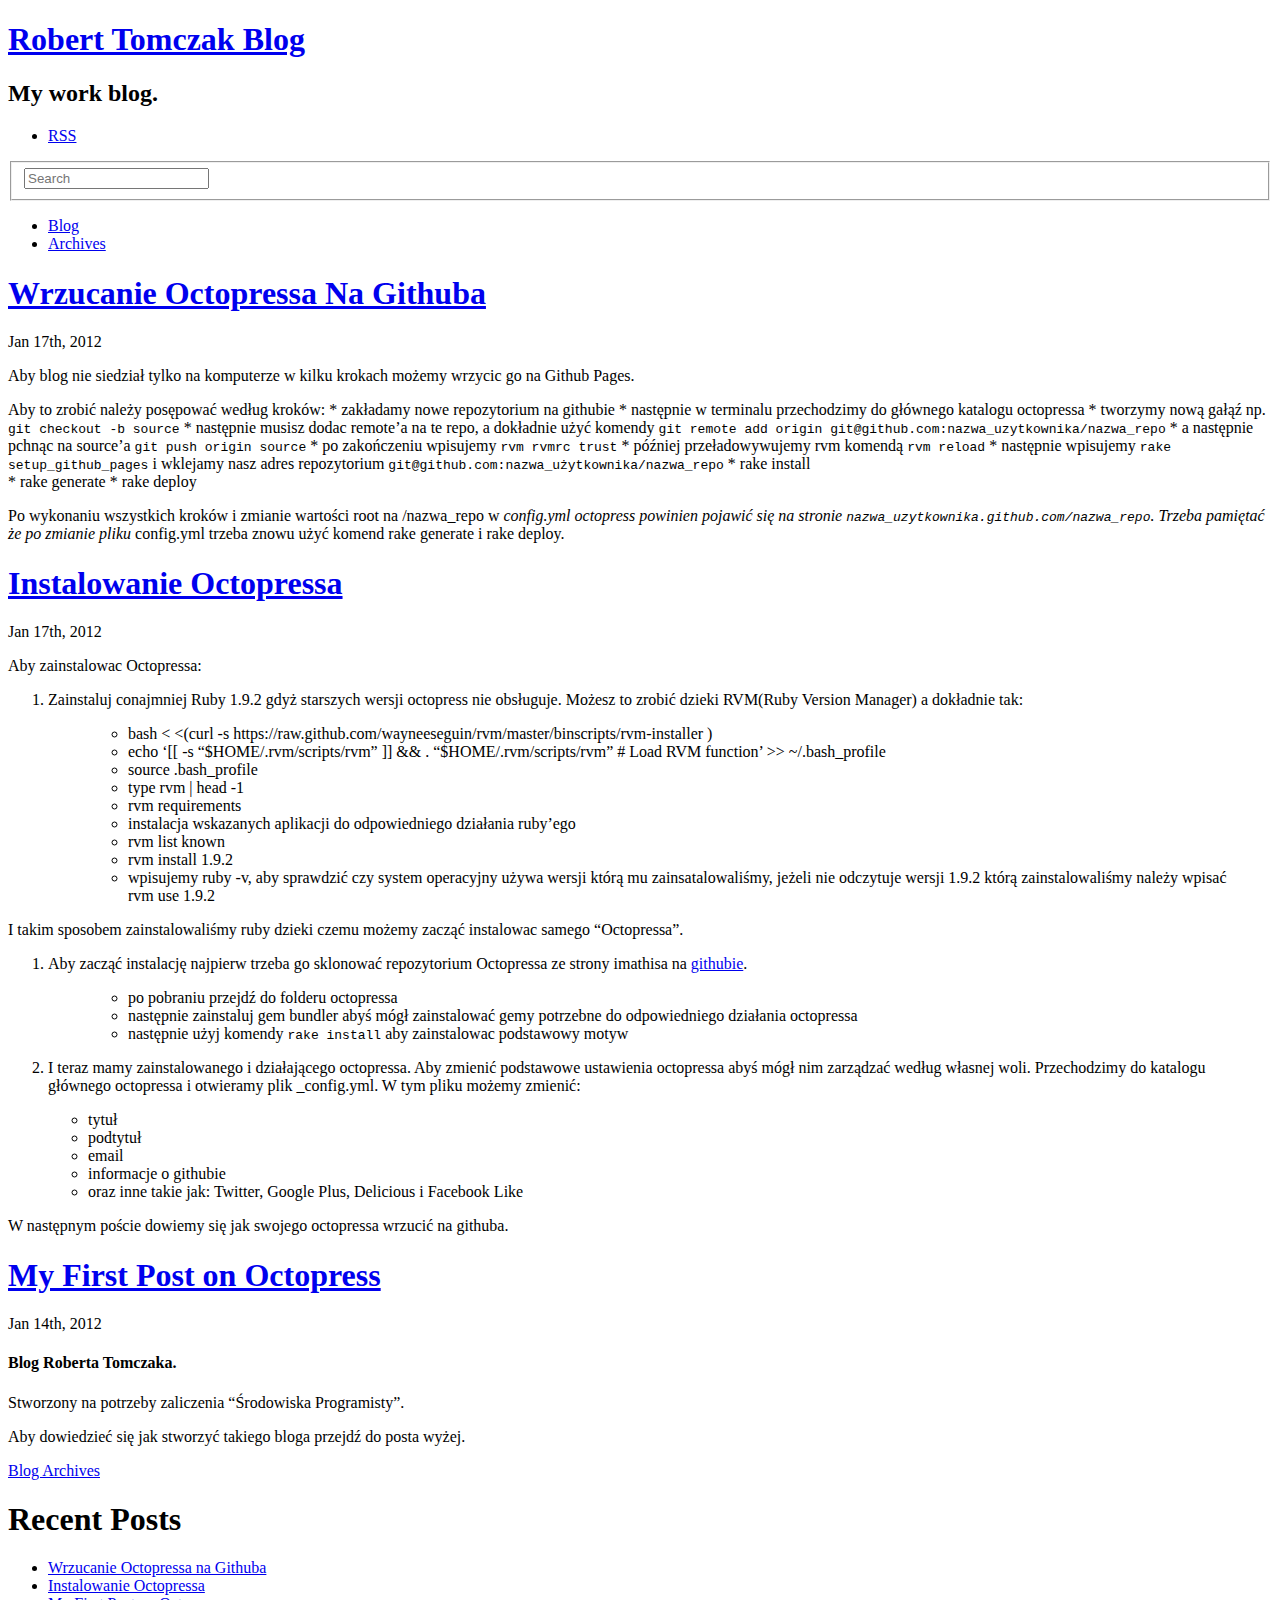
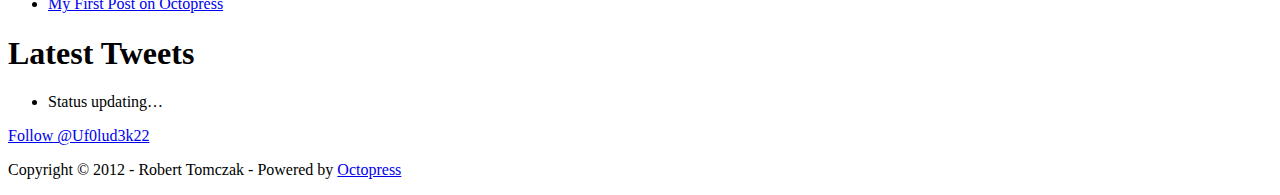
==== index.html @ 02a546e6 "Site updated at 2012-01-17 20:20:15 UTC" ====
<!DOCTYPE html>
<!--[if IEMobile 7 ]><html class="no-js iem7"><![endif]-->
<!--[if lt IE 9]><html class="no-js lte-ie8"><![endif]-->
<!--[if (gt IE 8)|(gt IEMobile 7)|!(IEMobile)|!(IE)]><!--><html class="no-js" lang="en"><!--<![endif]-->
<head>
  <meta charset="utf-8">
  <title>Robert Tomczak Blog</title>
  <meta name="author" content="Robert Tomczak">

  
  <meta name="description" content="Aby blog nie siedział tylko na komputerze w kilku krokach możemy wrzycic go na Github Pages.Aby to zrobić należy posępować według kroków:*   zakład...">
  

  <!-- http://t.co/dKP3o1e -->
  <meta name="HandheldFriendly" content="True">
  <meta name="MobileOptimized" content="320">
  <meta name="viewport" content="width=device-width, initial-scale=1">

  
  <link rel="canonical" href="http://roberttomczak.github.com/myblog/">
  <link href="/myblog/favicon.png" rel="icon">
  <link href="/myblog/stylesheets/screen.css" media="screen, projection" rel="stylesheet" type="text/css">
  <script src="/myblog/javascripts/modernizr-2.0.js"></script>
  <script src="/myblog/javascripts/ender.js"></script>
  <script src="/myblog/javascripts/octopress.js" type="text/javascript"></script>
  <link href="/atom.xml" rel="alternate" title="Robert Tomczak Blog" type="application/atom+xml">
  <!--Fonts from Google"s Web font directory at http://google.com/webfonts -->
<link href="http://fonts.googleapis.com/css?family=PT+Serif:regular,italic,bold,bolditalic" rel="stylesheet" type="text/css">
<link href="http://fonts.googleapis.com/css?family=PT+Sans:regular,italic,bold,bolditalic" rel="stylesheet" type="text/css">

  

</head>

<body   >
  <header role="banner"><hgroup>
  <h1><a href="/myblog/">Robert Tomczak Blog</a></h1>
  
    <h2>My work blog.</h2>
  
</hgroup>

</header>
  <nav role="navigation"><ul class="subscription" data-subscription="rss">
  <li><a href="/atom.xml" rel="subscribe-rss" title="subscribe via RSS">RSS</a></li>
  
</ul>
<form action="http://google.com/search" method="get">
  <fieldset role="search">
    <input type="hidden" name="q" value="site:roberttomczak.github.com/myblog" />
    <input class="search" type="text" name="q" results="0" placeholder="Search"/>
  </fieldset>
</form>
<ul class="main-navigation">
  <li><a href="/myblog/">Blog</a></li>
  <li><a href="/myblog/blog/archives">Archives</a></li>
</ul>

</nav>
  <div id="main">
    <div id="content">
      <div class="blog-index">
  
  
  
    <article>
      
  <header>
    
      <h1 class="entry-title"><a href="/myblog/blog/2012/01/17/wrzucanie-octopressa-na-githuba/">Wrzucanie Octopressa Na Githuba</a></h1>
    
    
      <p class="meta">
        




  

<time datetime="2012-01-17T19:58:00+01:00" pubdate>Jan 17<span>th</span>, 2012</time>
        
      </p>
    
  </header>


  <div class="entry-content"><p>Aby blog nie siedział tylko na komputerze w kilku krokach możemy wrzycic go na Github Pages.</p>

<p>Aby to zrobić należy posępować według kroków:
*   zakładamy nowe repozytorium na githubie
*   następnie w terminalu przechodzimy do głównego katalogu octopressa
*   tworzymy nową gałąź np. <code>git checkout -b source</code>
*   następnie musisz dodac remote&#8217;a na te repo, a dokładnie użyć komendy <code>git remote add origin git@github.com:nazwa_uzytkownika/nazwa_repo</code>
*   a następnie pchnąc na source&#8217;a <code>git push origin source</code>
*   po zakończeniu wpisujemy <code>rvm rvmrc trust</code>
*   później przeładowywujemy rvm komendą <code>rvm reload</code>
*   następnie wpisujemy <code>rake setup_github_pages</code> i wklejamy nasz adres repozytorium <code>git@github.com:nazwa_użytkownika/nazwa_repo</code>
*   rake install  <br/>
*   rake generate
*   rake deploy</p>

<p>Po wykonaniu wszystkich kroków i zmianie wartości root na /nazwa_repo w <em>config.yml octopress powinien pojawić się na stronie <code>nazwa_uzytkownika.github.com/nazwa_repo</code>. Trzeba pamiętać że po zmianie pliku </em>config.yml trzeba znowu użyć komend rake generate i rake deploy.</p>
</div>
  
  


    </article>
  
  
    <article>
      
  <header>
    
      <h1 class="entry-title"><a href="/myblog/blog/2012/01/17/instalowanie-octopressa/">Instalowanie Octopressa</a></h1>
    
    
      <p class="meta">
        




  

<time datetime="2012-01-17T18:41:00+01:00" pubdate>Jan 17<span>th</span>, 2012</time>
        
      </p>
    
  </header>


  <div class="entry-content"><p>Aby zainstalowac Octopressa:</p>

<ol>
<li>Zainstaluj conajmniej Ruby 1.9.2 gdyż starszych wersji octopress nie obsługuje. Możesz to zrobić dzieki RVM(Ruby Version Manager) a dokładnie tak:

<blockquote><ul>
<li>bash &lt; &lt;(curl -s https://raw.github.com/wayneeseguin/rvm/master/binscripts/rvm-installer )</li>
<li>echo &#8216;[[ -s &#8220;$HOME/.rvm/scripts/rvm&#8221; ]] &amp;&amp; . &#8220;$HOME/.rvm/scripts/rvm&#8221; # Load RVM function&#8217; >> ~/.bash_profile</li>
<li>source .bash_profile</li>
<li>type rvm | head -1</li>
<li>rvm requirements</li>
<li>instalacja wskazanych aplikacji do odpowiedniego działania ruby&#8217;ego</li>
<li>rvm list known</li>
<li>rvm install 1.9.2</li>
<li>wpisujemy ruby -v, aby sprawdzić czy system operacyjny używa wersji którą mu zainsatalowaliśmy, jeżeli nie odczytuje wersji 1.9.2 którą zainstalowaliśmy należy wpisać rvm use 1.9.2</li>
</ul>
</blockquote></li>
</ol>


<p>I takim sposobem zainstalowaliśmy ruby dzieki czemu możemy zacząć instalowac samego &#8220;Octopressa&#8221;.</p>

<ol>
<li><p>Aby zacząć instalację najpierw trzeba go sklonować repozytorium Octopressa ze strony imathisa na <a href="https://github.com/imathis/octopress">githubie</a>.</p>

<blockquote><ul>
<li>po pobraniu przejdź do folderu octopressa</li>
<li>następnie zainstaluj gem bundler abyś mógł zainstalować gemy potrzebne do odpowiedniego działania octopressa</li>
<li>następnie użyj komendy <code>rake install</code> aby zainstalowac podstawowy motyw</li>
</ul>
</blockquote></li>
<li><p>I teraz mamy zainstalowanego i działającego octopressa. Aby zmienić podstawowe ustawienia octopressa abyś mógł nim zarządzać według własnej woli. Przechodzimy do katalogu głównego octopressa i otwieramy plik _config.yml. W tym pliku możemy zmienić:</p>

<ul>
<li>tytuł</li>
<li>podtytuł</li>
<li>email</li>
<li>informacje o githubie</li>
<li>oraz inne takie jak: Twitter, Google Plus, Delicious i Facebook Like</li>
</ul>
</li>
</ol>


<p>W następnym poście dowiemy się jak swojego octopressa wrzucić na githuba.</p>
</div>
  
  


    </article>
  
  
    <article>
      
  <header>
    
      <h1 class="entry-title"><a href="/myblog/blog/2012/01/14/my-first-post-on-octopress/">My First Post on Octopress</a></h1>
    
    
      <p class="meta">
        




  

<time datetime="2012-01-14T15:42:00+01:00" pubdate>Jan 14<span>th</span>, 2012</time>
        
      </p>
    
  </header>


  <div class="entry-content"><h4>Blog Roberta Tomczaka.</h4>

<p>Stworzony na potrzeby zaliczenia &#8220;Środowiska Programisty&#8221;.</p>

<p>Aby dowiedzieć się jak stworzyć takiego bloga przejdź do posta wyżej.</p>
</div>
  
  


    </article>
  
  <div class="pagination">
    
    <a href="/myblog/blog/archives">Blog Archives</a>
    
  </div>
</div>
<aside class="sidebar">
  
    <section>
  <h1>Recent Posts</h1>
  <ul id="recent_posts">
    
      <li class="post">
        <a href="/myblog/blog/2012/01/17/wrzucanie-octopressa-na-githuba/">Wrzucanie Octopressa na Githuba</a>
      </li>
    
      <li class="post">
        <a href="/myblog/blog/2012/01/17/instalowanie-octopressa/">Instalowanie Octopressa</a>
      </li>
    
      <li class="post">
        <a href="/myblog/blog/2012/01/14/my-first-post-on-octopress/">My First Post on Octopress</a>
      </li>
    
  </ul>
</section>


<section>
  <h1>Latest Tweets</h1>
  <ul id="tweets">
    <li class="loading">Status updating&#8230;</li>
  </ul>
  <script type="text/javascript">
    $.domReady(function(){
      getTwitterFeed("Uf0lud3k22", 4, false);
    });
  </script>
  <script src="/myblog/javascripts/twitter.js" type="text/javascript"> </script>
  
    <a href="http://twitter.com/Uf0lud3k22" class="twitter-follow-button" data-width="208px" data-show-count="false">Follow @Uf0lud3k22</a>
  
</section>





  
</aside>

    </div>
  </div>
  <footer role="contentinfo"><p>
  Copyright &copy; 2012 - Robert Tomczak -
  <span class="credit">Powered by <a href="http://octopress.org">Octopress</a></span>
</p>

</footer>
  


<div id="fb-root"></div>
<script>(function(d, s, id) {
  var js, fjs = d.getElementsByTagName(s)[0];
  if (d.getElementById(id)) {return;}
  js = d.createElement(s); js.id = id;
  js.src = "//connect.facebook.net/en_US/all.js#appId=212934732101925&xfbml=1";
  fjs.parentNode.insertBefore(js, fjs);
}(document, 'script', 'facebook-jssdk'));</script>


  <script type="text/javascript">
    (function() {
      var script = document.createElement('script'); script.type = 'text/javascript'; script.async = true;
      script.src = 'https://apis.google.com/js/plusone.js';
      var s = document.getElementsByTagName('script')[0]; s.parentNode.insertBefore(script, s);
    })();
  </script>



  <script type="text/javascript">
    (function(){
      var twitterWidgets = document.createElement('script');
      twitterWidgets.type = 'text/javascript';
      twitterWidgets.async = true;
      twitterWidgets.src = 'http://platform.twitter.com/widgets.js';
      document.getElementsByTagName('head')[0].appendChild(twitterWidgets);
    })();
  </script>





</body>
</html>
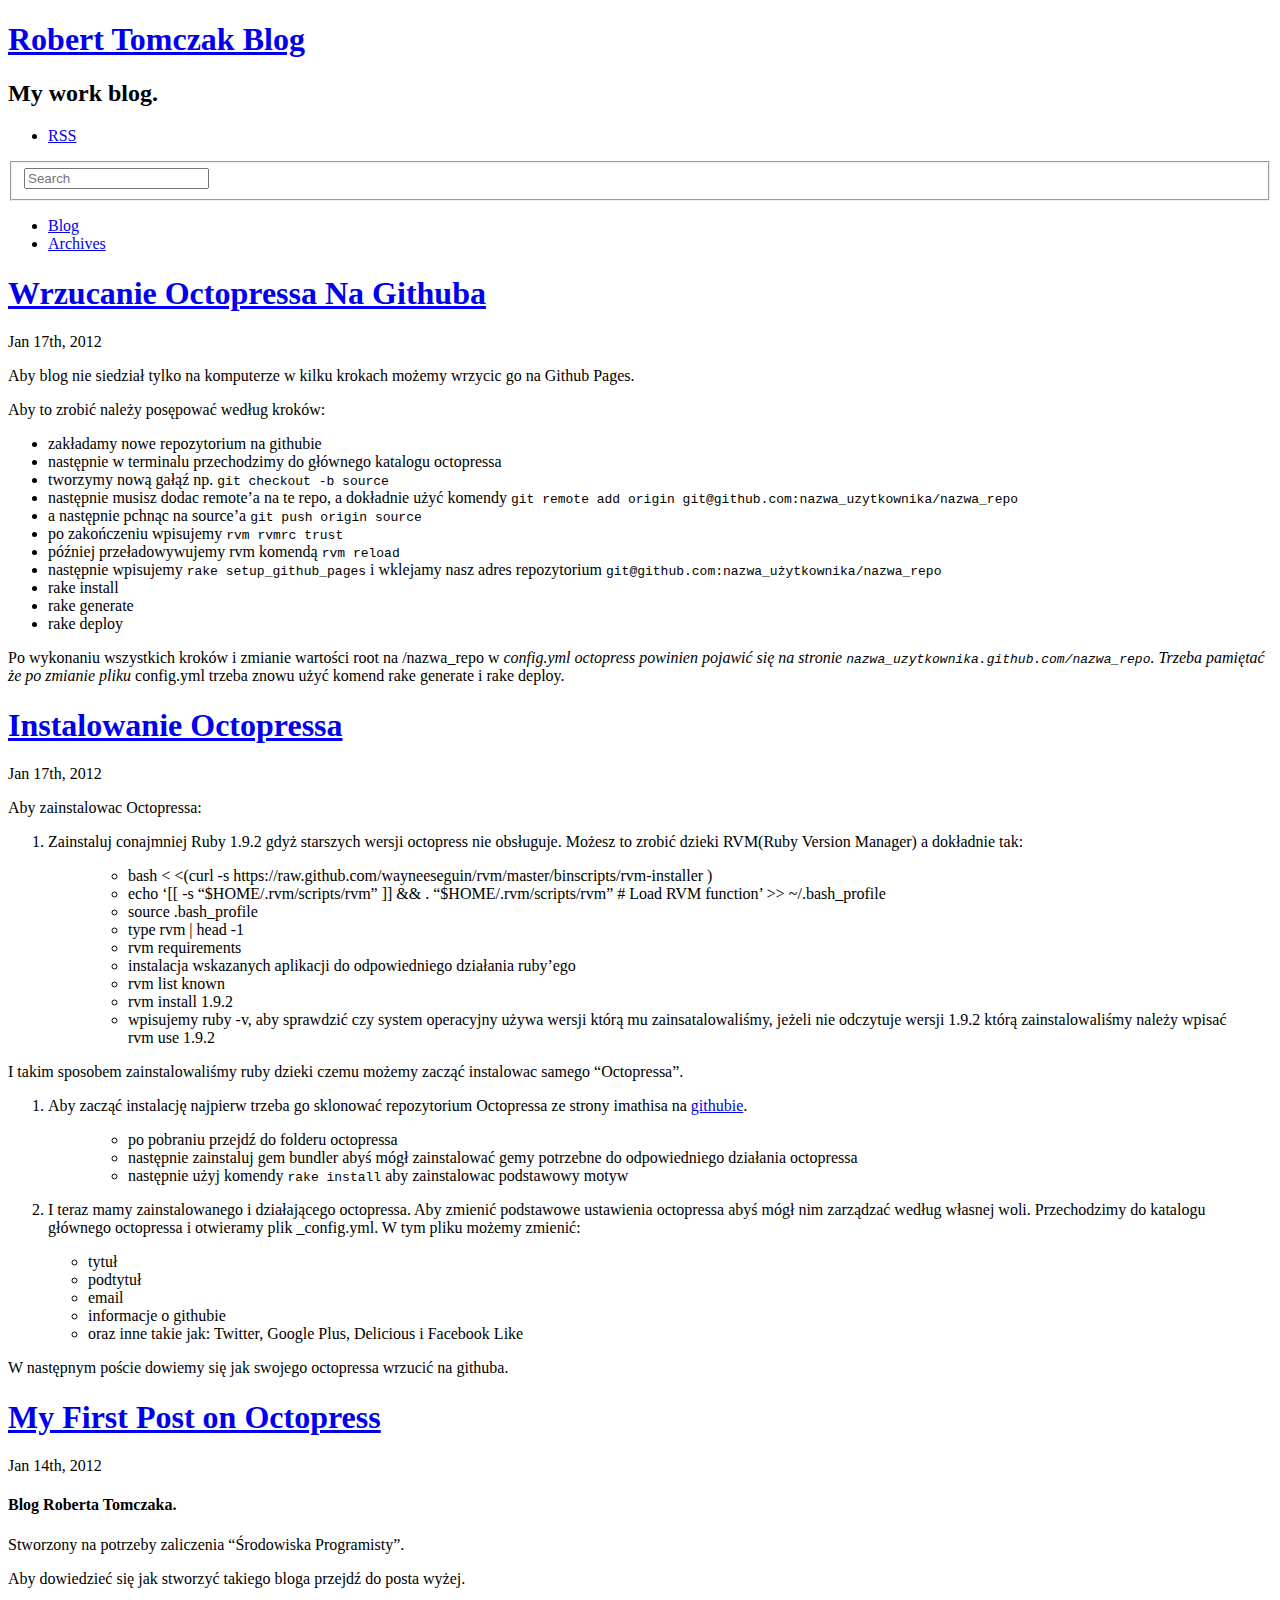
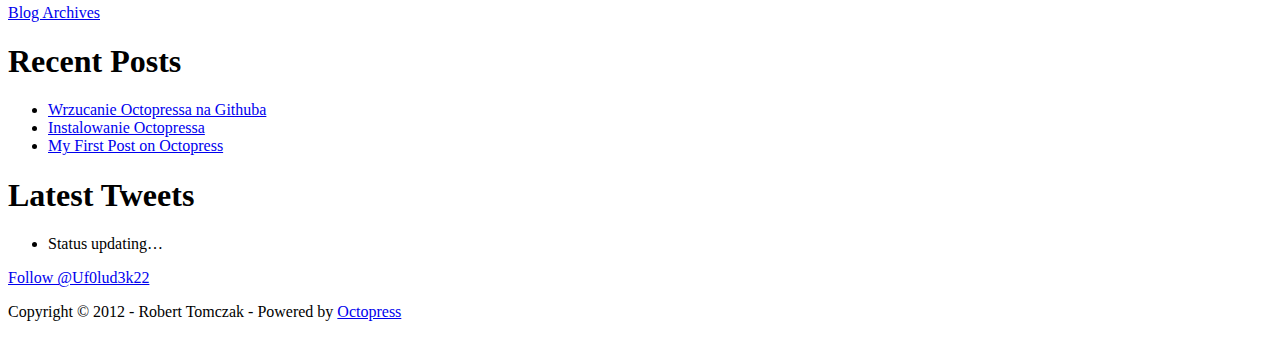
==== commit ebcf03f5: "Site updated at 2012-01-17 20:20:38 UTC" ====
--- a/index.html
+++ b/index.html
@@ -9,7 +9,7 @@
   <meta name="author" content="Robert Tomczak">
 
   
-  <meta name="description" content="Aby blog nie siedział tylko na komputerze w kilku krokach możemy wrzycic go na Github Pages.Aby to zrobić należy posępować według kroków:*   zakład...">
+  <meta name="description" content="Aby blog nie siedział tylko na komputerze w kilku krokach możemy wrzycic go na Github Pages.Aby to zrobić należy posępować według kroków:zakładamy ...">
   
 
   <!-- http://t.co/dKP3o1e -->
@@ -88,18 +88,22 @@
 
   <div class="entry-content"><p>Aby blog nie siedział tylko na komputerze w kilku krokach możemy wrzycic go na Github Pages.</p>
 
-<p>Aby to zrobić należy posępować według kroków:
-*   zakładamy nowe repozytorium na githubie
-*   następnie w terminalu przechodzimy do głównego katalogu octopressa
-*   tworzymy nową gałąź np. <code>git checkout -b source</code>
-*   następnie musisz dodac remote&#8217;a na te repo, a dokładnie użyć komendy <code>git remote add origin git@github.com:nazwa_uzytkownika/nazwa_repo</code>
-*   a następnie pchnąc na source&#8217;a <code>git push origin source</code>
-*   po zakończeniu wpisujemy <code>rvm rvmrc trust</code>
-*   później przeładowywujemy rvm komendą <code>rvm reload</code>
-*   następnie wpisujemy <code>rake setup_github_pages</code> i wklejamy nasz adres repozytorium <code>git@github.com:nazwa_użytkownika/nazwa_repo</code>
-*   rake install  <br/>
-*   rake generate
-*   rake deploy</p>
+<p>Aby to zrobić należy posępować według kroków:</p>
+
+<ul>
+<li>zakładamy nowe repozytorium na githubie</li>
+<li>następnie w terminalu przechodzimy do głównego katalogu octopressa</li>
+<li>tworzymy nową gałąź np. <code>git checkout -b source</code></li>
+<li>następnie musisz dodac remote&#8217;a na te repo, a dokładnie użyć komendy <code>git remote add origin git@github.com:nazwa_uzytkownika/nazwa_repo</code></li>
+<li>a następnie pchnąc na source&#8217;a <code>git push origin source</code></li>
+<li>po zakończeniu wpisujemy <code>rvm rvmrc trust</code></li>
+<li>później przeładowywujemy rvm komendą <code>rvm reload</code></li>
+<li>następnie wpisujemy <code>rake setup_github_pages</code> i wklejamy nasz adres repozytorium <code>git@github.com:nazwa_użytkownika/nazwa_repo</code></li>
+<li>rake install</li>
+<li>rake generate</li>
+<li>rake deploy</li>
+</ul>
+
 
 <p>Po wykonaniu wszystkich kroków i zmianie wartości root na /nazwa_repo w <em>config.yml octopress powinien pojawić się na stronie <code>nazwa_uzytkownika.github.com/nazwa_repo</code>. Trzeba pamiętać że po zmianie pliku </em>config.yml trzeba znowu użyć komend rake generate i rake deploy.</p>
 </div>
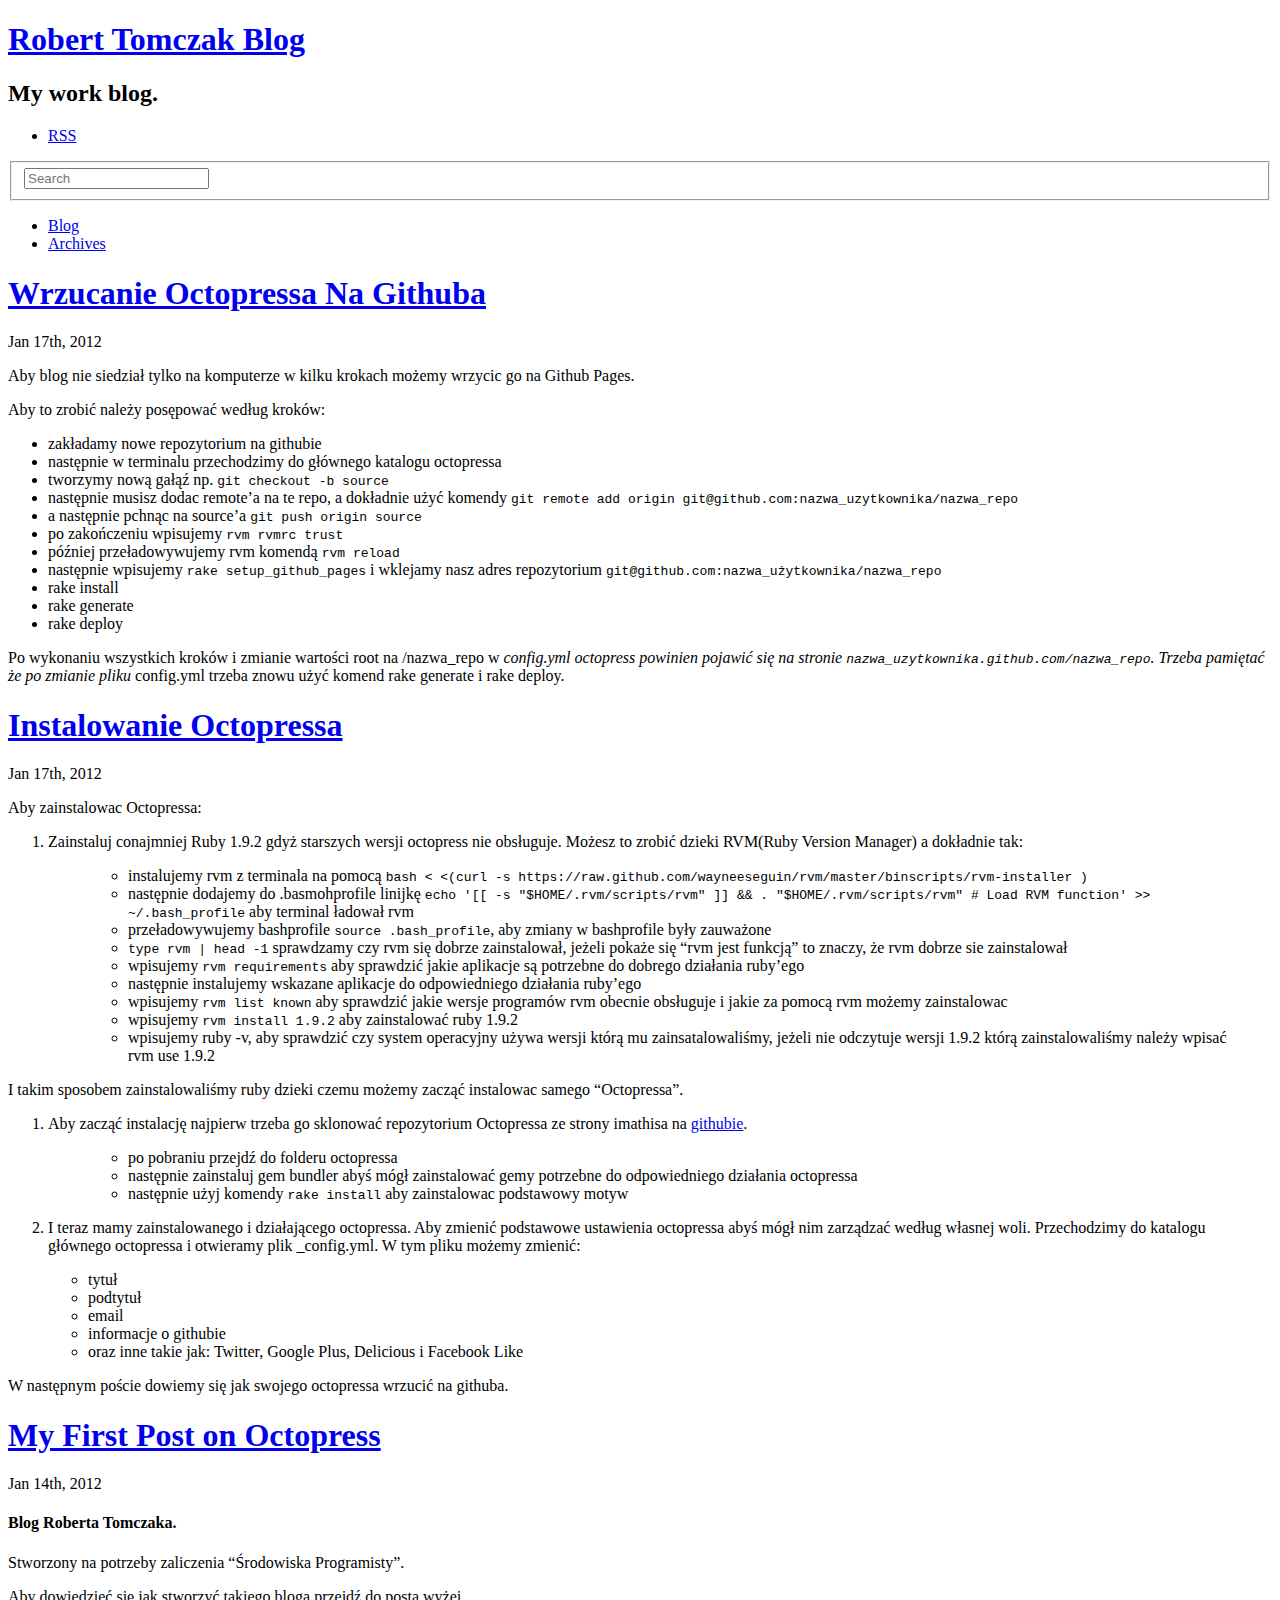
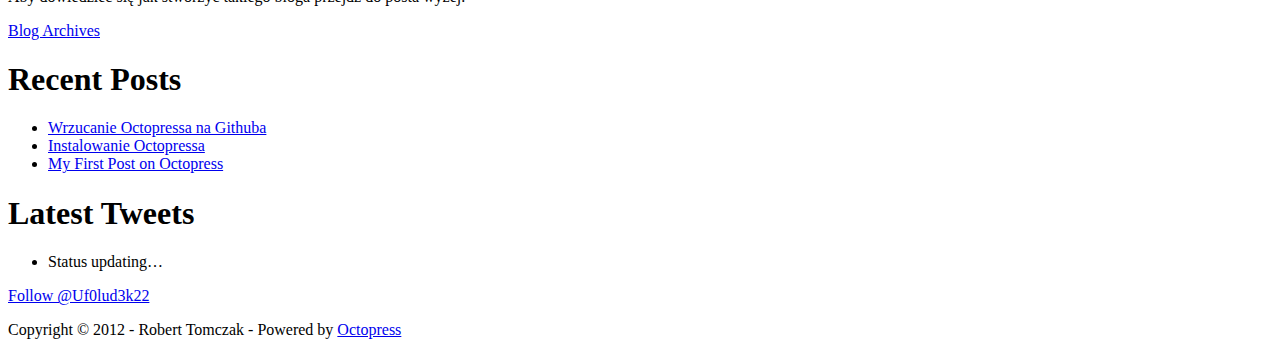
==== commit 93a1d001: "Site updated at 2012-01-17 20:39:23 UTC" ====
--- a/index.html
+++ b/index.html
@@ -142,14 +142,14 @@
 <li>Zainstaluj conajmniej Ruby 1.9.2 gdyż starszych wersji octopress nie obsługuje. Możesz to zrobić dzieki RVM(Ruby Version Manager) a dokładnie tak:
 
 <blockquote><ul>
-<li>bash &lt; &lt;(curl -s https://raw.github.com/wayneeseguin/rvm/master/binscripts/rvm-installer )</li>
-<li>echo &#8216;[[ -s &#8220;$HOME/.rvm/scripts/rvm&#8221; ]] &amp;&amp; . &#8220;$HOME/.rvm/scripts/rvm&#8221; # Load RVM function&#8217; >> ~/.bash_profile</li>
-<li>source .bash_profile</li>
-<li>type rvm | head -1</li>
-<li>rvm requirements</li>
-<li>instalacja wskazanych aplikacji do odpowiedniego działania ruby&#8217;ego</li>
-<li>rvm list known</li>
-<li>rvm install 1.9.2</li>
+<li>instalujemy rvm z terminala na pomocą <code>bash &lt; &lt;(curl -s https://raw.github.com/wayneeseguin/rvm/master/binscripts/rvm-installer )</code></li>
+<li>następnie dodajemy do .basmohprofile linijkę  <code>echo '[[ -s "$HOME/.rvm/scripts/rvm" ]] &amp;&amp; . "$HOME/.rvm/scripts/rvm" # Load RVM function' &gt;&gt; ~/.bash_profile</code> aby terminal ładował rvm</li>
+<li>przeładowywujemy bashprofile <code>source .bash_profile</code>, aby zmiany w bashprofile były zauważone</li>
+<li><code>type rvm | head -1</code> sprawdzamy czy rvm się dobrze zainstalował, jeżeli pokaże się &#8220;rvm jest funkcją&#8221; to znaczy, że rvm dobrze sie zainstalował</li>
+<li>wpisujemy <code>rvm requirements</code> aby sprawdzić jakie aplikacje są potrzebne do dobrego działania ruby&#8217;ego</li>
+<li>następnie instalujemy wskazane aplikacje do odpowiedniego działania ruby&#8217;ego</li>
+<li>wpisujemy <code>rvm list known</code> aby sprawdzić jakie wersje programów rvm obecnie obsługuje i jakie za pomocą rvm możemy zainstalowac</li>
+<li>wpisujemy <code>rvm install 1.9.2</code> aby zainstalować ruby 1.9.2</li>
 <li>wpisujemy ruby -v, aby sprawdzić czy system operacyjny używa wersji którą mu zainsatalowaliśmy, jeżeli nie odczytuje wersji 1.9.2 którą zainstalowaliśmy należy wpisać rvm use 1.9.2</li>
 </ul>
 </blockquote></li>
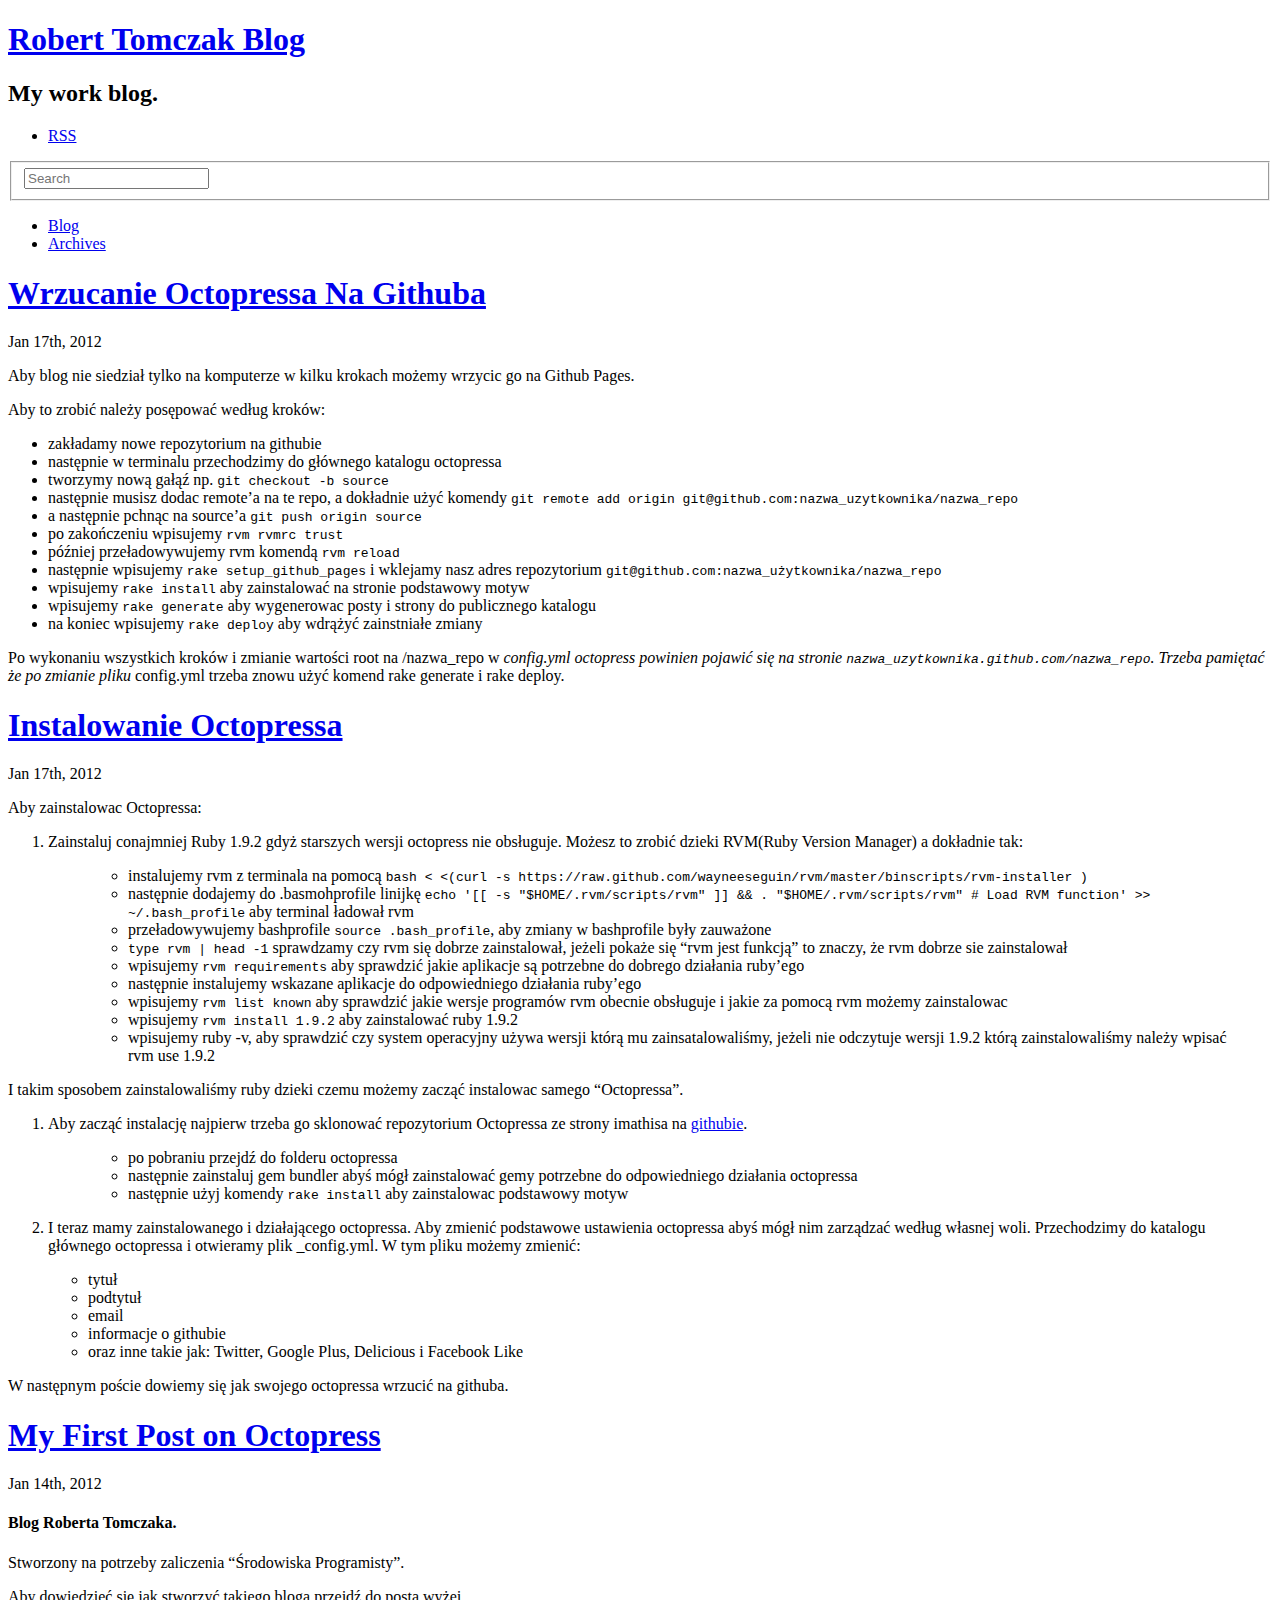
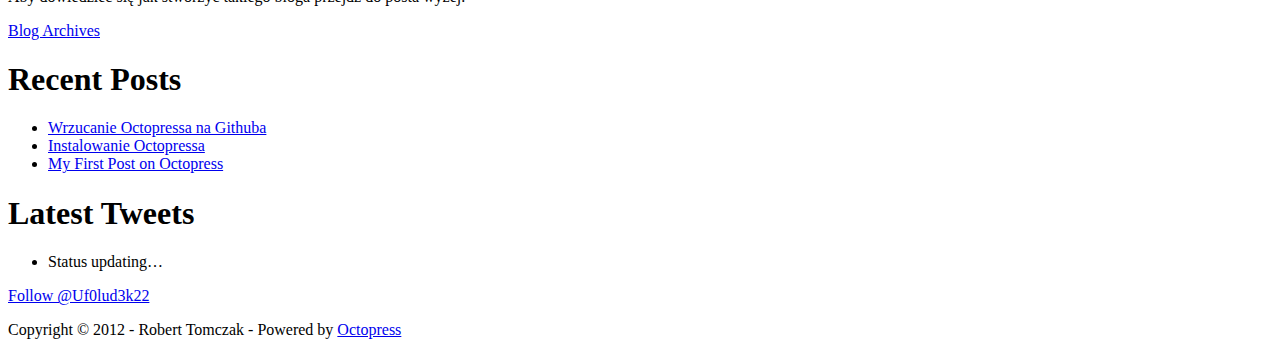
==== commit 4004f51d: "Site updated at 2012-01-17 21:32:29 UTC" ====
--- a/index.html
+++ b/index.html
@@ -99,9 +99,9 @@
 <li>po zakończeniu wpisujemy <code>rvm rvmrc trust</code></li>
 <li>później przeładowywujemy rvm komendą <code>rvm reload</code></li>
 <li>następnie wpisujemy <code>rake setup_github_pages</code> i wklejamy nasz adres repozytorium <code>git@github.com:nazwa_użytkownika/nazwa_repo</code></li>
-<li>rake install</li>
-<li>rake generate</li>
-<li>rake deploy</li>
+<li>wpisujemy <code>rake install</code> aby zainstalować na stronie podstawowy motyw</li>
+<li>wpisujemy <code>rake generate</code> aby wygenerowac posty i strony do publicznego katalogu</li>
+<li> na koniec wpisujemy <code>rake deploy</code> aby wdrążyć zainstniałe zmiany</li>
 </ul>
 
 
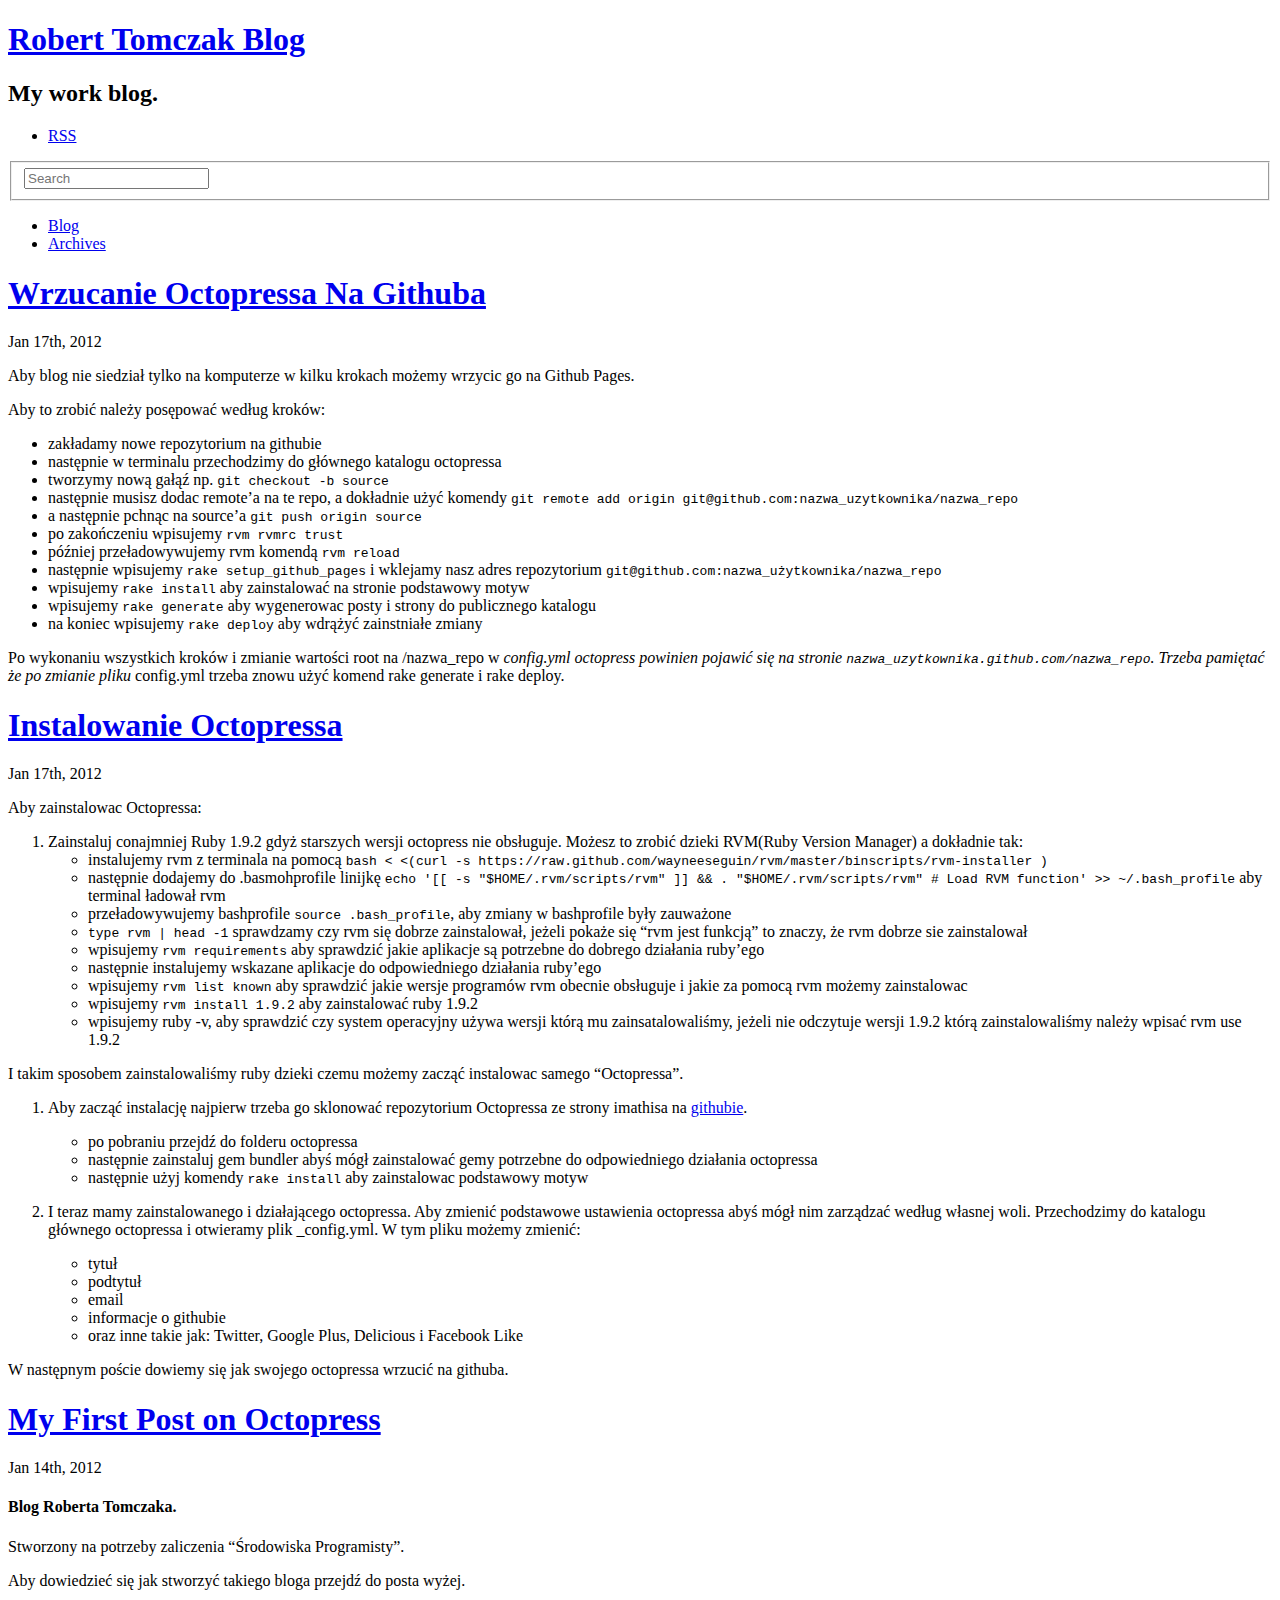
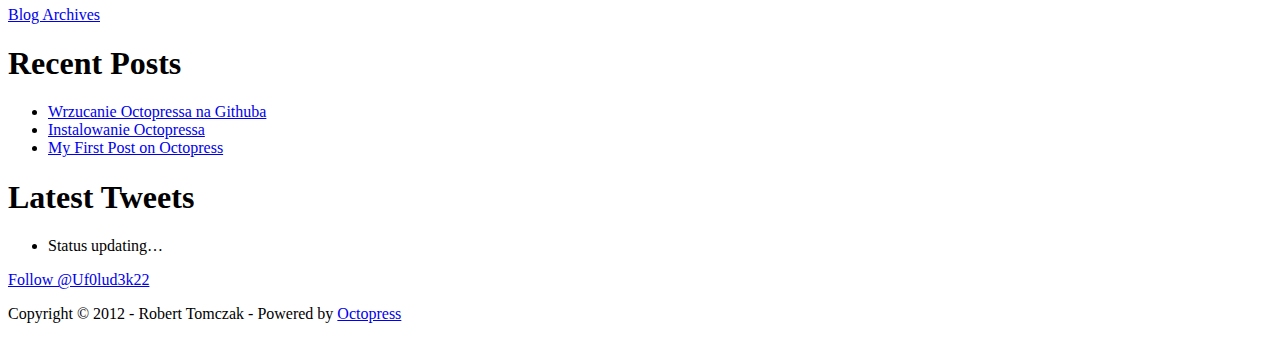
==== commit 695ac562: "Site updated at 2012-01-17 21:33:51 UTC" ====
--- a/index.html
+++ b/index.html
@@ -141,7 +141,7 @@
 <ol>
 <li>Zainstaluj conajmniej Ruby 1.9.2 gdyż starszych wersji octopress nie obsługuje. Możesz to zrobić dzieki RVM(Ruby Version Manager) a dokładnie tak:
 
-<blockquote><ul>
+<ul>
 <li>instalujemy rvm z terminala na pomocą <code>bash &lt; &lt;(curl -s https://raw.github.com/wayneeseguin/rvm/master/binscripts/rvm-installer )</code></li>
 <li>następnie dodajemy do .basmohprofile linijkę  <code>echo '[[ -s "$HOME/.rvm/scripts/rvm" ]] &amp;&amp; . "$HOME/.rvm/scripts/rvm" # Load RVM function' &gt;&gt; ~/.bash_profile</code> aby terminal ładował rvm</li>
 <li>przeładowywujemy bashprofile <code>source .bash_profile</code>, aby zmiany w bashprofile były zauważone</li>
@@ -152,7 +152,7 @@
 <li>wpisujemy <code>rvm install 1.9.2</code> aby zainstalować ruby 1.9.2</li>
 <li>wpisujemy ruby -v, aby sprawdzić czy system operacyjny używa wersji którą mu zainsatalowaliśmy, jeżeli nie odczytuje wersji 1.9.2 którą zainstalowaliśmy należy wpisać rvm use 1.9.2</li>
 </ul>
-</blockquote></li>
+</li>
 </ol>
 
 
@@ -161,12 +161,12 @@
 <ol>
 <li><p>Aby zacząć instalację najpierw trzeba go sklonować repozytorium Octopressa ze strony imathisa na <a href="https://github.com/imathis/octopress">githubie</a>.</p>
 
-<blockquote><ul>
+<ul>
 <li>po pobraniu przejdź do folderu octopressa</li>
 <li>następnie zainstaluj gem bundler abyś mógł zainstalować gemy potrzebne do odpowiedniego działania octopressa</li>
 <li>następnie użyj komendy <code>rake install</code> aby zainstalowac podstawowy motyw</li>
 </ul>
-</blockquote></li>
+</li>
 <li><p>I teraz mamy zainstalowanego i działającego octopressa. Aby zmienić podstawowe ustawienia octopressa abyś mógł nim zarządzać według własnej woli. Przechodzimy do katalogu głównego octopressa i otwieramy plik _config.yml. W tym pliku możemy zmienić:</p>
 
 <ul>
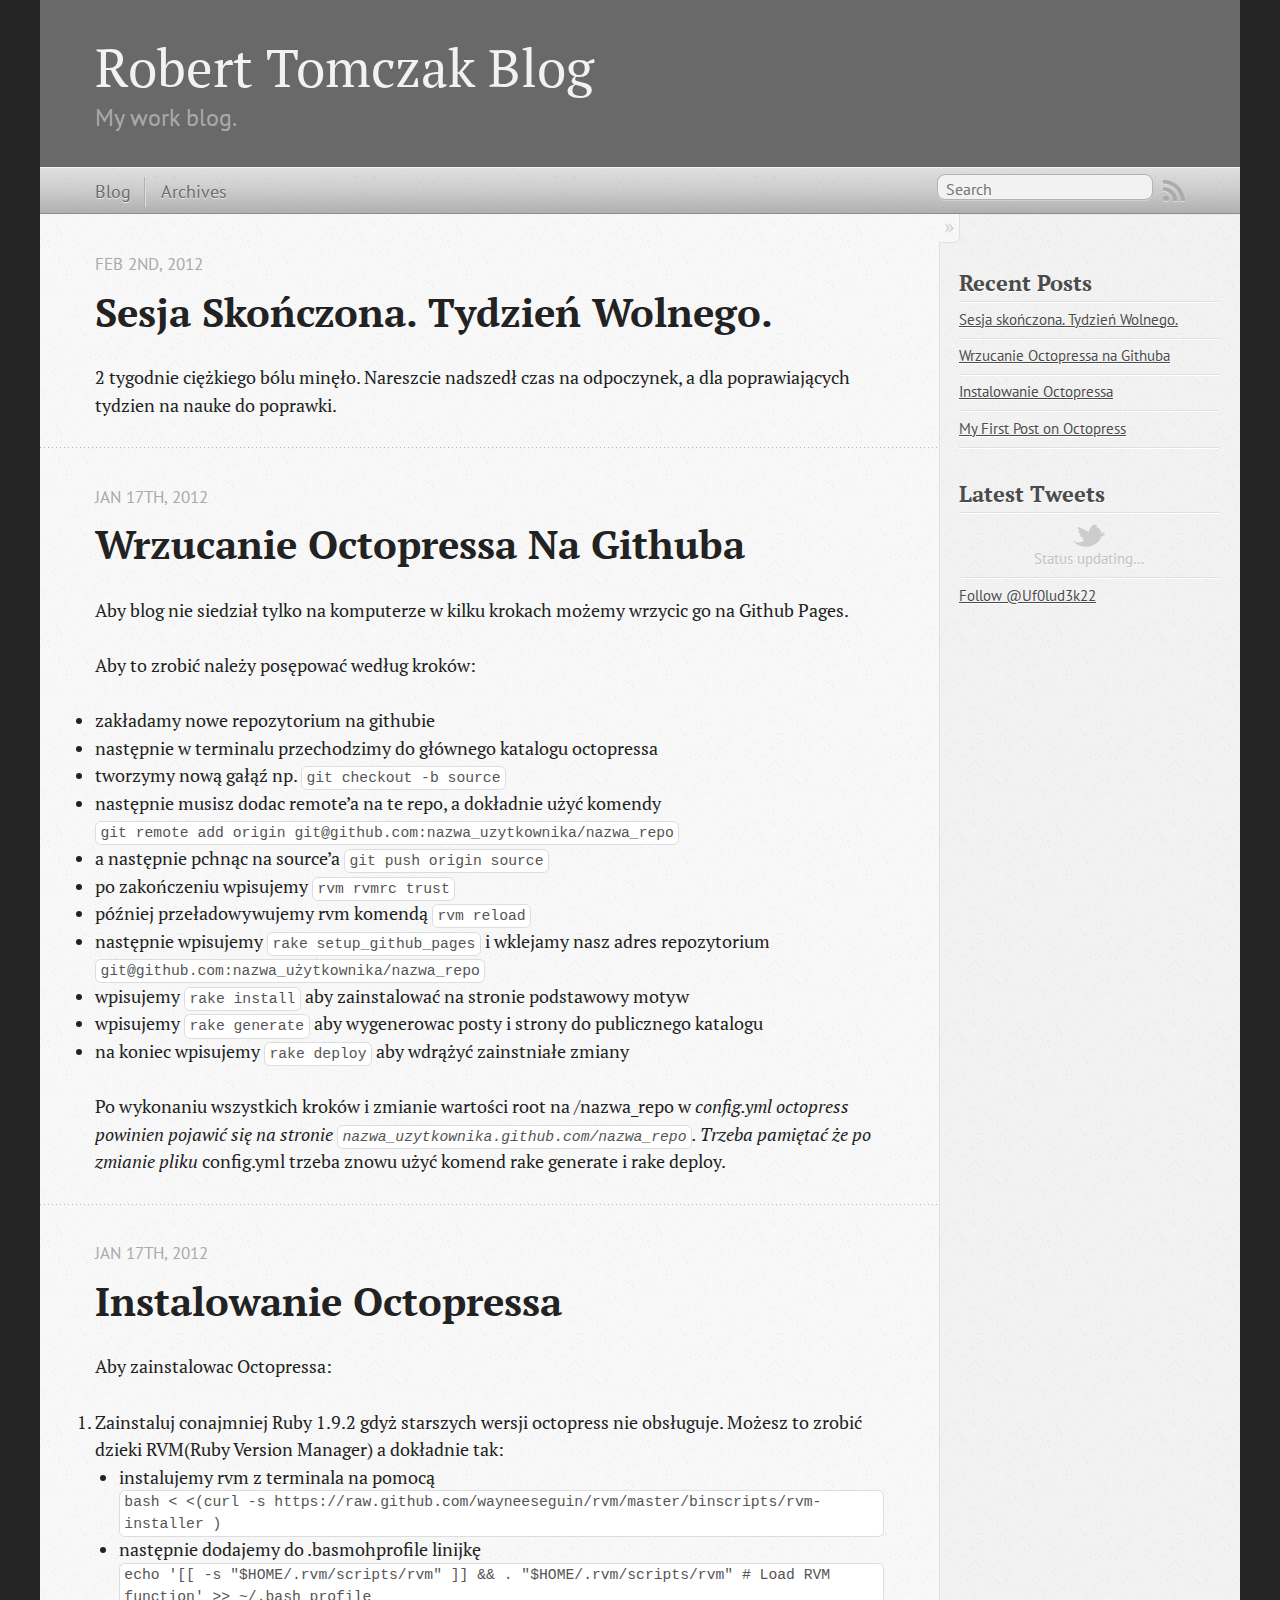
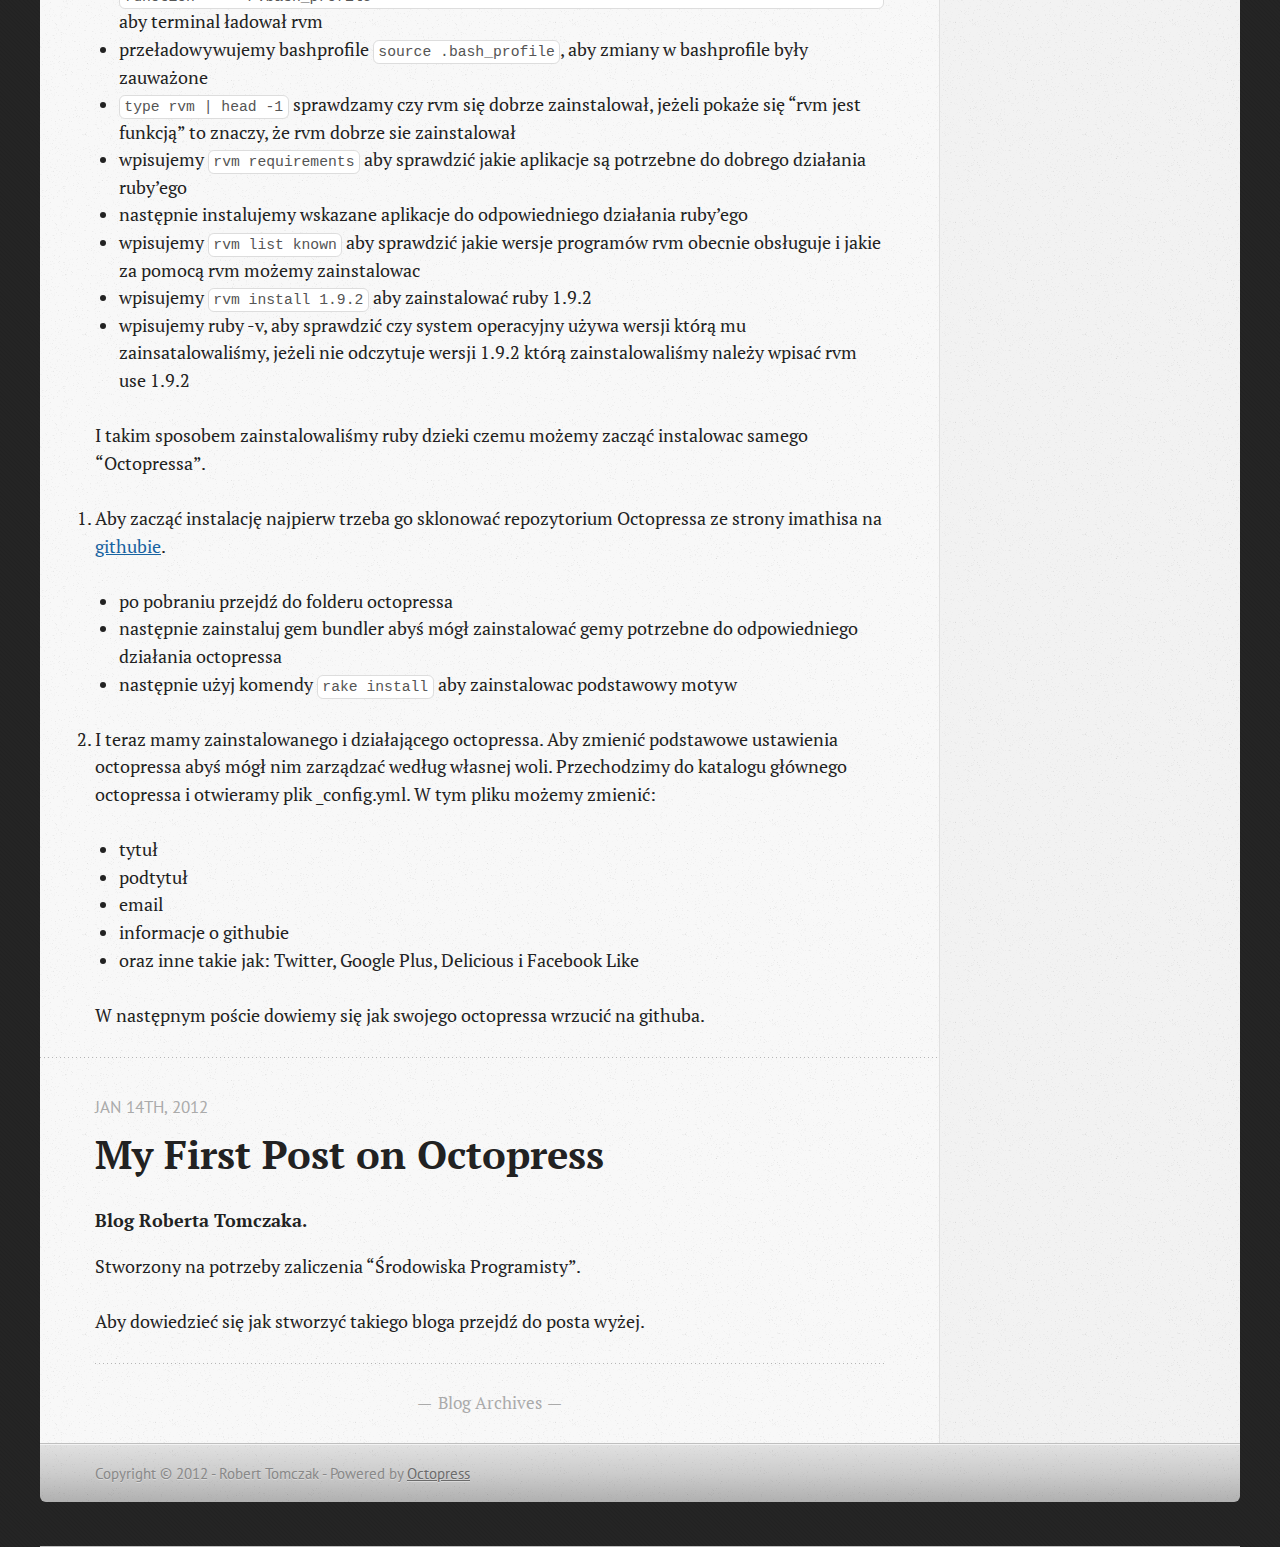
==== commit ea39746d: "Site updated at 2012-02-02 15:15:23 UTC" ====
--- a/index.html
+++ b/index.html
@@ -9,7 +9,7 @@
   <meta name="author" content="Robert Tomczak">
 
   
-  <meta name="description" content="Aby blog nie siedział tylko na komputerze w kilku krokach możemy wrzycic go na Github Pages.Aby to zrobić należy posępować według kroków:zakładamy ...">
+  <meta name="description" content="2 tygodnie ciężkiego bólu minęło. Nareszcie nadszedł czas na odpoczynek, a dla poprawiających tydzien na nauke do poprawki.">
   
 
   <!-- http://t.co/dKP3o1e -->
@@ -19,11 +19,11 @@
 
   
   <link rel="canonical" href="http://roberttomczak.github.com/myblog/">
-  <link href="/myblog/favicon.png" rel="icon">
-  <link href="/myblog/stylesheets/screen.css" media="screen, projection" rel="stylesheet" type="text/css">
-  <script src="/myblog/javascripts/modernizr-2.0.js"></script>
-  <script src="/myblog/javascripts/ender.js"></script>
-  <script src="/myblog/javascripts/octopress.js" type="text/javascript"></script>
+  <link href="/favicon.png" rel="icon">
+  <link href="/stylesheets/screen.css" media="screen, projection" rel="stylesheet" type="text/css">
+  <script src="/javascripts/modernizr-2.0.js"></script>
+  <script src="/javascripts/ender.js"></script>
+  <script src="/javascripts/octopress.js" type="text/javascript"></script>
   <link href="/atom.xml" rel="alternate" title="Robert Tomczak Blog" type="application/atom+xml">
   <!--Fonts from Google"s Web font directory at http://google.com/webfonts -->
 <link href="http://fonts.googleapis.com/css?family=PT+Serif:regular,italic,bold,bolditalic" rel="stylesheet" type="text/css">
@@ -35,7 +35,7 @@
 
 <body   >
   <header role="banner"><hgroup>
-  <h1><a href="/myblog/">Robert Tomczak Blog</a></h1>
+  <h1><a href="/">Robert Tomczak Blog</a></h1>
   
     <h2>My work blog.</h2>
   
@@ -53,8 +53,8 @@
   </fieldset>
 </form>
 <ul class="main-navigation">
-  <li><a href="/myblog/">Blog</a></li>
-  <li><a href="/myblog/blog/archives">Archives</a></li>
+  <li><a href="/">Blog</a></li>
+  <li><a href="/blog/archives">Archives</a></li>
 </ul>
 
 </nav>
@@ -68,7 +68,38 @@
       
   <header>
     
-      <h1 class="entry-title"><a href="/myblog/blog/2012/01/17/wrzucanie-octopressa-na-githuba/">Wrzucanie Octopressa Na Githuba</a></h1>
+      <h1 class="entry-title"><a href="/blog/2012/02/02/sesja-skonczona-tydzien-wolnego/">Sesja Skończona. Tydzień Wolnego.</a></h1>
+    
+    
+      <p class="meta">
+        
+
+
+
+
+  
+
+<time datetime="2012-02-02T16:12:00+01:00" pubdate>Feb 2<span>nd</span>, 2012</time>
+        
+      </p>
+    
+  </header>
+
+
+  <div class="entry-content"><p>2 tygodnie ciężkiego bólu minęło. Nareszcie nadszedł czas na odpoczynek, a dla poprawiających tydzien na nauke do poprawki.</p>
+</div>
+  
+  
+
+
+    </article>
+  
+  
+    <article>
+      
+  <header>
+    
+      <h1 class="entry-title"><a href="/blog/2012/01/17/wrzucanie-octopressa-na-githuba/">Wrzucanie Octopressa Na Githuba</a></h1>
     
     
       <p class="meta">
@@ -118,7 +149,7 @@
       
   <header>
     
-      <h1 class="entry-title"><a href="/myblog/blog/2012/01/17/instalowanie-octopressa/">Instalowanie Octopressa</a></h1>
+      <h1 class="entry-title"><a href="/blog/2012/01/17/instalowanie-octopressa/">Instalowanie Octopressa</a></h1>
     
     
       <p class="meta">
@@ -193,7 +224,7 @@
       
   <header>
     
-      <h1 class="entry-title"><a href="/myblog/blog/2012/01/14/my-first-post-on-octopress/">My First Post on Octopress</a></h1>
+      <h1 class="entry-title"><a href="/blog/2012/01/14/my-first-post-on-octopress/">My First Post on Octopress</a></h1>
     
     
       <p class="meta">
@@ -225,7 +256,7 @@
   
   <div class="pagination">
     
-    <a href="/myblog/blog/archives">Blog Archives</a>
+    <a href="/blog/archives">Blog Archives</a>
     
   </div>
 </div>
@@ -236,15 +267,19 @@
   <ul id="recent_posts">
     
       <li class="post">
-        <a href="/myblog/blog/2012/01/17/wrzucanie-octopressa-na-githuba/">Wrzucanie Octopressa na Githuba</a>
+        <a href="/blog/2012/02/02/sesja-skonczona-tydzien-wolnego/">Sesja skończona. Tydzień Wolnego.</a>
       </li>
     
       <li class="post">
-        <a href="/myblog/blog/2012/01/17/instalowanie-octopressa/">Instalowanie Octopressa</a>
+        <a href="/blog/2012/01/17/wrzucanie-octopressa-na-githuba/">Wrzucanie Octopressa na Githuba</a>
       </li>
     
       <li class="post">
-        <a href="/myblog/blog/2012/01/14/my-first-post-on-octopress/">My First Post on Octopress</a>
+        <a href="/blog/2012/01/17/instalowanie-octopressa/">Instalowanie Octopressa</a>
+      </li>
+    
+      <li class="post">
+        <a href="/blog/2012/01/14/my-first-post-on-octopress/">My First Post on Octopress</a>
       </li>
     
   </ul>
@@ -261,7 +296,7 @@
       getTwitterFeed("Uf0lud3k22", 4, false);
     });
   </script>
-  <script src="/myblog/javascripts/twitter.js" type="text/javascript"> </script>
+  <script src="/javascripts/twitter.js" type="text/javascript"> </script>
   
     <a href="http://twitter.com/Uf0lud3k22" class="twitter-follow-button" data-width="208px" data-show-count="false">Follow @Uf0lud3k22</a>
   
--- a/stylesheets/screen.css
+++ b/stylesheets/screen.css
@@ -0,0 +1 @@
+html,body,div,span,applet,object,iframe,h1,h2,h3,h4,h5,h6,p,blockquote,pre,a,abbr,acronym,address,big,cite,code,del,dfn,em,img,ins,kbd,q,s,samp,small,strike,strong,sub,sup,tt,var,b,u,i,center,dl,dt,dd,ol,ul,li,fieldset,form,label,legend,table,caption,tbody,tfoot,thead,tr,th,td,article,aside,canvas,details,embed,figure,figcaption,footer,header,hgroup,menu,nav,output,ruby,section,summary,time,mark,audio,video{margin:0;padding:0;border:0;font-size:100%;font:inherit;vertical-align:baseline}body{line-height:1}ol,ul{list-style:none}table{border-collapse:collapse;border-spacing:0}caption,th,td{text-align:left;font-weight:normal;vertical-align:middle}q,blockquote{quotes:none}q:before,q:after,blockquote:before,blockquote:after{content:"";content:none}a img{border:none}article,aside,details,figcaption,figure,footer,header,hgroup,menu,nav,section,summary{display:block}article,aside,details,figcaption,figure,footer,header,hgroup,menu,nav,section,summary{display:block}a{color:#1863a1}a:visited{color:#751590}a:focus{color:#0181eb}a:hover{color:#0181eb}a:active{color:#01579f}aside.sidebar a{color:#1863a1}aside.sidebar a:focus{color:#0181eb}aside.sidebar a:hover{color:#0181eb}aside.sidebar a:active{color:#01579f}a{-moz-transition:color 0.3s;-webkit-transition:color 0.3s;-o-transition:color 0.3s;transition:color 0.3s}html{background:#252525 url('/images/line-tile.png?1326480302') top left}body > div{background:#f2f2f2 url('/images/noise.png?1326480302') top left;border-bottom:1px solid #bfbfbf}body > div > div{background:#f8f8f8 url('/images/noise.png?1326480302') top left;border-right:1px solid #e0e0e0}.heading,body > header h1,h1,h2,h3,h4,h5,h6{font-family:"PT Serif", "Georgia", "Helvetica Neue", Arial, sans-serif}.sans,body > header h2,body > nav form .search,body > nav a,article header p.meta,article > footer,#content .blog-index footer,html .gist .gist-file .gist-meta,#blog-archives a.category,#blog-archives time,aside.sidebar section,body > footer{font-family:"PT Sans", "Helvetica Neue", Arial, sans-serif}.serif,body,#content .blog-index a[rel=full-article]{font-family:"PT Serif", Georgia, Times, "Times New Roman", serif}.mono,pre,code,tt,p code,li code{font-family:Menlo, Monaco, "Andale Mono", "lucida console", "Courier New", monospace}body > header h1{font-size:2.2em;font-weight:normal;line-height:1.2em;margin-bottom:0.6667em}body{line-height:1.5em;color:#222}h1{font-size:2.2em;line-height:1.2em}@media only screen and (min-width: 992px){body{font-size:1.15em}h1{font-size:2.6em;line-height:1.2em}}h1,h2,h3,h4,h5,h6{text-rendering:optimizelegibility;margin-bottom:1em;font-weight:bold}h2,section h1{font-size:1.5em}h3,section h2,section section h1{font-size:1.3em}h4,section h3,section section h2,section section section h1{font-size:1em}h5,section h4,section section h3{font-size:.9em}h6,section h5,section section h4,section section section h3{font-size:.8em}p,blockquote,ul,ol{margin-bottom:1.5em}ul{list-style-type:disc}ul ul{list-style-type:circle}ul ul ul{list-style-type:square}ol{list-style-type:decimal}ol ol{list-style-type:lower-alpha}ol ol ol{list-style-type:lower-roman}ul,ul ul,ul ol,ol,ol ul,ol ol{margin-left:1.3em}strong{font-weight:bold}em{font-style:italic}sup,sub{font-size:0.8em;position:relative;display:inline-block}sup{top:-0.5em}sub{bottom:-0.5em}q{font-style:italic}q:before{content:"\201C"}q:after{content:"\201D"}em,dfn{font-style:italic}strong,dfn{font-weight:bold}del,s{text-decoration:line-through}abbr,acronym{border-bottom:1px dotted;cursor:help}sub,sup{line-height:0}hr{margin-bottom:0.2em}small{font-size:.8em}big{font-size:1.2em}blockquote{font-style:italic;position:relative;font-size:1.2em;line-height:1.5em;padding-left:1em;border-left:4px solid rgba(170,170,170,0.5)}blockquote cite{font-style:italic}blockquote cite a{color:#aaa !important;word-wrap:break-word}blockquote cite:before{content:'\2014';padding-right:.3em;padding-left:.3em;color:#aaa}@media only screen and (min-width: 992px){blockquote{padding-left:1.5em;border-left-width:4px}}.pullquote-right:before,.pullquote-left:before{padding:0;border:none;content:attr(data-pullquote);float:right;width:45%;margin:.5em 0 1em 1.5em;position:relative;top:7px;font-size:1.4em;line-height:1.45em}.pullquote-left:before{float:left;margin:.5em 1.5em 1em 0}.force-wrap,article a,aside.sidebar a{white-space:-moz-pre-wrap;white-space:-pre-wrap;white-space:-o-pre-wrap;white-space:pre-wrap;word-wrap:break-word}.group,body > header,body > nav,body > footer,body #content > article,body #content > div > article,body #content > div > section,body div.pagination,aside.sidebar,#main,#content,.collapse-sidebar aside.sidebar{*zoom:1}.group:after,body > header:after,body > nav:after,body > footer:after,body #content > article:after,body #content > div > article:after,body #content > div > section:after,body div.pagination:after,aside.sidebar:after,#main:after,#content:after,.collapse-sidebar aside.sidebar:after{content:"";display:table;clear:both}body{-webkit-text-size-adjust:none;max-width:1200px;position:relative;margin:0 auto}body > header,body > nav,body > footer,body #content > article,body #content > div > article,body #content > div > section{padding-left:18px;padding-right:18px}@media only screen and (min-width: 480px){body > header,body > nav,body > footer,body #content > article,body #content > div > article,body #content > div > section{padding-left:25px;padding-right:25px}}@media only screen and (min-width: 768px){body > header,body > nav,body > footer,body #content > article,body #content > div > article,body #content > div > section{padding-left:35px;padding-right:35px}}@media only screen and (min-width: 992px){body > header,body > nav,body > footer,body #content > article,body #content > div > article,body #content > div > section{padding-left:55px;padding-right:55px}}body div.pagination{margin-left:18px;margin-right:18px}@media only screen and (min-width: 480px){body div.pagination{margin-left:25px;margin-right:25px}}@media only screen and (min-width: 768px){body div.pagination{margin-left:35px;margin-right:35px}}@media only screen and (min-width: 992px){body div.pagination{margin-left:55px;margin-right:55px}}body > header{font-size:1em;padding-top:1.5em;padding-bottom:1.5em}#content > div,#content > article{width:100%}aside.sidebar{float:none;padding:0 18px 1px;background-color:#f7f7f7;border-top:1px solid #e0e0e0}.flex-content,article img,article video,article .flash-video,aside.sidebar img{max-width:100%;height:auto}.basic-alignment.left,article img.left,article video.left,article .left.flash-video,aside.sidebar img.left{float:left;margin-right:1.5em}.basic-alignment.right,article img.right,article video.right,article .right.flash-video,aside.sidebar img.right{float:right;margin-left:1.5em}.basic-alignment.center,article img.center,article video.center,article .center.flash-video,aside.sidebar img.center{display:block;margin:0 auto 1.5em}.basic-alignment.left,article img.left,article video.left,article .left.flash-video,aside.sidebar img.left,.basic-alignment.right,article img.right,article video.right,article .right.flash-video,aside.sidebar img.right{margin-bottom:.8em}.toggle-sidebar,.no-sidebar .toggle-sidebar{display:none}@media only screen and (min-width: 750px){body.sidebar-footer aside.sidebar{float:none;width:auto;clear:left;margin:0;padding:0 35px 1px;background-color:#f7f7f7;border-top:1px solid #eaeaea}body.sidebar-footer aside.sidebar section.odd,body.sidebar-footer aside.sidebar section.even{float:left;width:48%}body.sidebar-footer aside.sidebar section.odd{margin-left:0}body.sidebar-footer aside.sidebar section.even{margin-left:4%}body.sidebar-footer aside.sidebar.thirds section{width:30%;margin-left:5%}body.sidebar-footer aside.sidebar.thirds section.first{margin-left:0;clear:both}}body.sidebar-footer #content{margin-right:0px}body.sidebar-footer .toggle-sidebar{display:none}@media only screen and (min-width: 550px){body > header{font-size:1em}}@media only screen and (min-width: 750px){aside.sidebar{float:none;width:auto;clear:left;margin:0;padding:0 35px 1px;background-color:#f7f7f7;border-top:1px solid #eaeaea}aside.sidebar section.odd,aside.sidebar section.even{float:left;width:48%}aside.sidebar section.odd{margin-left:0}aside.sidebar section.even{margin-left:4%}aside.sidebar.thirds section{width:30%;margin-left:5%}aside.sidebar.thirds section.first{margin-left:0;clear:both}}@media only screen and (min-width: 768px){body{-webkit-text-size-adjust:auto}body > header{font-size:1.2em}#main{padding:0;margin:0 auto}#content{margin-right:240px;position:relative}.no-sidebar #content{margin-right:0;border-right:0}.collapse-sidebar #content{margin-right:20px}#content > div,#content > article{padding-top:17.5px;padding-bottom:17.5px;float:left}aside.sidebar{width:210px;padding:0 15px 15px;background:none;clear:none;float:left;margin:0 -100% 0 0}aside.sidebar section{width:auto;margin-left:0}aside.sidebar section.odd,aside.sidebar section.even{float:none;width:auto;margin-left:0}.collapse-sidebar aside.sidebar{float:none;width:auto;clear:left;margin:0;padding:0 35px 1px;background-color:#f7f7f7;border-top:1px solid #eaeaea}.collapse-sidebar aside.sidebar section.odd,.collapse-sidebar aside.sidebar section.even{float:left;width:48%}.collapse-sidebar aside.sidebar section.odd{margin-left:0}.collapse-sidebar aside.sidebar section.even{margin-left:4%}.collapse-sidebar aside.sidebar.thirds section{width:30%;margin-left:5%}.collapse-sidebar aside.sidebar.thirds section.first{margin-left:0;clear:both}}@media only screen and (min-width: 992px){body > header{font-size:1.3em}#content{margin-right:300px}#content > div,#content > article{padding-top:27.5px;padding-bottom:27.5px}aside.sidebar{width:260px;padding:1.2em 20px 20px}.collapse-sidebar aside.sidebar{padding-left:55px;padding-right:55px}}@media only screen and (min-width: 768px){ul,ol{margin-left:0}}body > header{background:#696969}body > header h1{display:inline-block;margin:0}body > header h1 a,body > header h1 a:visited,body > header h1 a:hover{color:#f2f2f2;text-decoration:none}body > header h2{margin:.2em 0 0;font-size:1em;color:#aaa;font-weight:normal}body > nav{position:relative;background-color:#ccc;background:url('/images/noise.png?1326480302'),-webkit-gradient(linear, 50% 0%, 50% 100%, color-stop(0%, #e0e0e0), color-stop(50%, #cccccc), color-stop(100%, #b0b0b0));background:url('/images/noise.png?1326480302'),-webkit-linear-gradient(#e0e0e0,#cccccc,#b0b0b0);background:url('/images/noise.png?1326480302'),-moz-linear-gradient(#e0e0e0,#cccccc,#b0b0b0);background:url('/images/noise.png?1326480302'),-o-linear-gradient(#e0e0e0,#cccccc,#b0b0b0);background:url('/images/noise.png?1326480302'),-ms-linear-gradient(#e0e0e0,#cccccc,#b0b0b0);background:url('/images/noise.png?1326480302'),linear-gradient(#e0e0e0,#cccccc,#b0b0b0);border-top:1px solid #f2f2f2;border-bottom:1px solid #8c8c8c;padding-top:.35em;padding-bottom:.35em}body > nav form{-moz-background-clip:padding;-webkit-background-clip:padding;-o-background-clip:padding-box;-ms-background-clip:padding-box;-khtml-background-clip:padding-box;background-clip:padding-box;margin:0;padding:0}body > nav form .search{padding:.3em .5em 0;font-size:.85em;line-height:1.1em;width:95%;-moz-border-radius:0.5em;-webkit-border-radius:0.5em;-o-border-radius:0.5em;-ms-border-radius:0.5em;-khtml-border-radius:0.5em;border-radius:0.5em;-moz-background-clip:padding;-webkit-background-clip:padding;-o-background-clip:padding-box;-ms-background-clip:padding-box;-khtml-background-clip:padding-box;background-clip:padding-box;-moz-box-shadow:#d1d1d1 0 1px;-webkit-box-shadow:#d1d1d1 0 1px;-o-box-shadow:#d1d1d1 0 1px;box-shadow:#d1d1d1 0 1px;background-color:#f2f2f2;border:1px solid #b3b3b3;color:#888}body > nav form .search:focus{color:#444;border-color:#80b1df;-moz-box-shadow:#80b1df 0 0 4px,#80b1df 0 0 3px inset;-webkit-box-shadow:#80b1df 0 0 4px,#80b1df 0 0 3px inset;-o-box-shadow:#80b1df 0 0 4px,#80b1df 0 0 3px inset;box-shadow:#80b1df 0 0 4px,#80b1df 0 0 3px inset;background-color:#fff;outline:none}body > nav fieldset[role=search]{float:right;width:48%}body > nav fieldset.mobile-nav{float:left;width:48%}body > nav fieldset.mobile-nav select{width:100%;font-size:.8em;border:1px solid #888}body > nav ul{display:none}@media only screen and (min-width: 550px){body > nav{font-size:.9em}body > nav ul{margin:0;padding:0;border:0;overflow:hidden;*zoom:1;float:left;display:block;padding-top:.15em}body > nav ul li{list-style-image:none;list-style-type:none;margin-left:0px;white-space:nowrap;display:inline;float:left;padding-left:0;padding-right:0}body > nav ul li:first-child,body > nav ul li.first{padding-left:0}body > nav ul li:last-child{padding-right:0}body > nav ul li.last{padding-right:0}body > nav ul.subscription{margin-left:.8em;float:right}body > nav ul.subscription li:last-child a{padding-right:0}body > nav ul li{margin:0}body > nav a{color:#6b6b6b;text-shadow:#ebebeb 0 1px;float:left;text-decoration:none;font-size:1.1em;padding:.1em 0;line-height:1.5em}body > nav a:visited{color:#6b6b6b}body > nav a:hover{color:#2b2b2b}body > nav li + li{border-left:1px solid #b0b0b0;margin-left:.8em}body > nav li + li a{padding-left:.8em;border-left:1px solid #dedede}body > nav form{float:right;text-align:left;padding-left:.8em;width:175px}body > nav form .search{width:93%;font-size:.95em;line-height:1.2em}body > nav ul[data-subscription$=email] + form{width:97px}body > nav ul[data-subscription$=email] + form .search{width:91%}body > nav fieldset.mobile-nav{display:none}body > nav fieldset[role=search]{width:99%}}@media only screen and (min-width: 992px){body > nav form{width:215px}body > nav ul[data-subscription$=email] + form{width:147px}}.no-placeholder body > nav .search{background:#f2f2f2 url('/images/search.png?1326480302') 0.3em 0.25em no-repeat;text-indent:1.3em}@media only screen and (min-width: 550px){.maskImage body > nav ul[data-subscription$=email] + form{width:123px}}@media only screen and (min-width: 992px){.maskImage body > nav ul[data-subscription$=email] + form{width:173px}}.maskImage ul.subscription{position:relative;top:.2em}.maskImage ul.subscription li,.maskImage ul.subscription a{border:0;padding:0}.maskImage a[rel=subscribe-rss]{position:relative;top:0px;text-indent:-999999em;background-color:#dedede;border:0;padding:0}.maskImage a[rel=subscribe-rss],.maskImage a[rel=subscribe-rss]:after{-moz-mask-image:url('/images/rss.png?1326480302');-webkit-mask-image:url('/images/rss.png?1326480302');-o-mask-image:url('/images/rss.png?1326480302');-ms-mask-image:url('/images/rss.png?1326480302');-khtml-mask-image:url('/images/rss.png?1326480302');mask-image:url('/images/rss.png?1326480302');-moz-mask-repeat:no-repeat;-webkit-mask-repeat:no-repeat;-o-mask-repeat:no-repeat;-ms-mask-repeat:no-repeat;-khtml-mask-repeat:no-repeat;mask-repeat:no-repeat;width:22px;height:22px}.maskImage a[rel=subscribe-rss]:after{content:"";position:absolute;top:-1px;left:0;background-color:#ababab}.maskImage a[rel=subscribe-rss]:hover:after{background-color:#9e9e9e}.maskImage a[rel=subscribe-email]{position:relative;top:0px;text-indent:-999999em;background-color:#dedede;border:0;padding:0}.maskImage a[rel=subscribe-email],.maskImage a[rel=subscribe-email]:after{-moz-mask-image:url('/images/email.png?1326480302');-webkit-mask-image:url('/images/email.png?1326480302');-o-mask-image:url('/images/email.png?1326480302');-ms-mask-image:url('/images/email.png?1326480302');-khtml-mask-image:url('/images/email.png?1326480302');mask-image:url('/images/email.png?1326480302');-moz-mask-repeat:no-repeat;-webkit-mask-repeat:no-repeat;-o-mask-repeat:no-repeat;-ms-mask-repeat:no-repeat;-khtml-mask-repeat:no-repeat;mask-repeat:no-repeat;width:28px;height:22px}.maskImage a[rel=subscribe-email]:after{content:"";position:absolute;top:-1px;left:0;background-color:#ababab}.maskImage a[rel=subscribe-email]:hover:after{background-color:#9e9e9e}article{overflow:hidden;padding-top:1em}article header{position:relative;padding-top:2em;padding-bottom:1em;margin-bottom:1em;background:url('[data-uri]') bottom left repeat-x}article header h1{margin:0}article header h1 a{text-decoration:none}article header h1 a:hover{text-decoration:underline}article header p{font-size:.9em;color:#aaa;margin:0}article header p.meta{text-transform:uppercase;position:absolute;top:0}@media only screen and (min-width: 768px){article header{margin-bottom:1.5em;padding-bottom:1em;background:url('[data-uri]') bottom left repeat-x}}article h2{padding-top:0.8em;background:url('[data-uri]') top left repeat-x}.entry-content article h2:first-child,article header + h2{padding-top:0}article h2:first-child,article header + h2{background:none}article .feature{padding-top:.5em;margin-bottom:1em;padding-bottom:1em;background:url('[data-uri]') bottom left repeat-x;font-size:2.0em;font-style:italic;line-height:1.3em}article img,article video,article .flash-video{-moz-border-radius:0.3em;-webkit-border-radius:0.3em;-o-border-radius:0.3em;-ms-border-radius:0.3em;-khtml-border-radius:0.3em;border-radius:0.3em;-moz-box-shadow:rgba(0,0,0,0.15) 0 1px 4px;-webkit-box-shadow:rgba(0,0,0,0.15) 0 1px 4px;-o-box-shadow:rgba(0,0,0,0.15) 0 1px 4px;box-shadow:rgba(0,0,0,0.15) 0 1px 4px;-moz-box-sizing:border-box;-webkit-box-sizing:border-box;-ms-box-sizing:border-box;box-sizing:border-box;border:white 0.5em solid}article video,article .flash-video{margin:0 auto 1.5em}article video{display:block;width:100%}article .flash-video > div{position:relative;display:block;padding-bottom:56.25%;padding-top:1px;height:0;overflow:hidden}article .flash-video > div iframe,article .flash-video > div object,article .flash-video > div embed{position:absolute;top:0;left:0;width:100%;height:100%}article > footer{padding-bottom:2.5em;margin-top:2em}article > footer p.meta{margin-bottom:.8em;font-size:.85em;clear:both;overflow:hidden}.blog-index article + article{background:url('[data-uri]') top left repeat-x}#content .blog-index{padding-top:0;padding-bottom:0}#content .blog-index article{padding-top:2em}#content .blog-index article header{background:none;padding-bottom:0}#content .blog-index article h1{font-size:2.2em}#content .blog-index article h1 a{color:inherit}#content .blog-index article h1 a:hover{color:#0181eb}#content .blog-index a[rel=full-article]{background:#ebebeb;display:inline-block;padding:.4em .8em;margin-right:.5em;text-decoration:none;color:#666;-moz-transition:background-color 0.5s;-webkit-transition:background-color 0.5s;-o-transition:background-color 0.5s;transition:background-color 0.5s}#content .blog-index a[rel=full-article]:hover{background:#0181eb;text-shadow:none;color:#f8f8f8}#content .blog-index footer{margin-top:1em}.separator,article > footer .byline + time:before,article > footer time + time:before,article > footer .comments:before,article > footer .byline ~ .categories:before{content:"\2022 ";padding:0 .4em 0 .2em;display:inline-block}#content div.pagination{text-align:center;font-size:.95em;position:relative;background:url('[data-uri]') top left repeat-x;padding-top:1.5em;padding-bottom:1.5em}#content div.pagination a{text-decoration:none;color:#aaa}#content div.pagination a.prev{position:absolute;left:0}#content div.pagination a.next{position:absolute;right:0}#content div.pagination a:hover{color:#0181eb}#content div.pagination a[href*=archive]:before,#content div.pagination a[href*=archive]:after{content:'\2014';padding:0 .3em}p.meta + .sharing{padding-top:1em;padding-left:0;background:url('[data-uri]') top left repeat-x}.highlight,html .gist .gist-file .gist-syntax .gist-highlight{border:1px solid #05232b !important}.highlight table td.code,html .gist .gist-file .gist-syntax .gist-highlight table td.code{width:100%}.highlight .line-numbers,html .gist .gist-file .gist-syntax .gist-highlight .line-numbers{text-align:right;font-size:13px;line-height:1.45em;background:#073642 url('/images/noise.png?1326480302') top left !important;border-right:1px solid #00232c !important;-moz-box-shadow:#083e4b -1px 0 inset;-webkit-box-shadow:#083e4b -1px 0 inset;-o-box-shadow:#083e4b -1px 0 inset;box-shadow:#083e4b -1px 0 inset;text-shadow:#021014 0 -1px;padding:.8em !important;-moz-border-radius:0;-webkit-border-radius:0;-o-border-radius:0;-ms-border-radius:0;-khtml-border-radius:0;border-radius:0}.highlight .line-numbers span,html .gist .gist-file .gist-syntax .gist-highlight .line-numbers span{color:#586e75 !important}figure.code,.gist-file,pre{-moz-box-shadow:rgba(0,0,0,0.06) 0 0 10px;-webkit-box-shadow:rgba(0,0,0,0.06) 0 0 10px;-o-box-shadow:rgba(0,0,0,0.06) 0 0 10px;box-shadow:rgba(0,0,0,0.06) 0 0 10px}figure.code .highlight pre,.gist-file .highlight pre,pre .highlight pre{-moz-box-shadow:none;-webkit-box-shadow:none;-o-box-shadow:none;box-shadow:none}html .gist .gist-file{margin-bottom:1.8em;position:relative;border:none;padding-top:26px !important}html .gist .gist-file .gist-syntax{border-bottom:0 !important;background:none !important}html .gist .gist-file .gist-syntax .gist-highlight{background:#002b36 !important}html .gist .gist-file .gist-meta{padding:.6em 0.8em;border:1px solid #083e4b !important;color:#586e75;font-size:.7em !important;background:#073642 url('/images/noise.png?1326480302') top left;line-height:1.5em}html .gist .gist-file .gist-meta a{color:#75878b !important;text-decoration:none}html .gist .gist-file .gist-meta a:hover{text-decoration:underline}html .gist .gist-file .gist-meta a:hover{color:#93a1a1 !important}html .gist .gist-file .gist-meta a[href*='#file']{position:absolute;top:0;left:0;right:-10px;color:#474747 !important}html .gist .gist-file .gist-meta a[href*='#file']:hover{color:#1863a1 !important}html .gist .gist-file .gist-meta a[href*=raw]{top:.4em}pre{background:#002b36 url('/images/noise.png?1326480302') top left;-moz-border-radius:0.4em;-webkit-border-radius:0.4em;-o-border-radius:0.4em;-ms-border-radius:0.4em;-khtml-border-radius:0.4em;border-radius:0.4em;border:1px solid #05232b;line-height:1.45em;font-size:13px;margin-bottom:2.1em;padding:.8em 1em;color:#93a1a1;overflow:auto}h3.filename + pre{-moz-border-radius-topleft:0px;-webkit-border-top-left-radius:0px;-o-border-top-left-radius:0px;-ms-border-top-left-radius:0px;-khtml-border-top-left-radius:0px;border-top-left-radius:0px;-moz-border-radius-topright:0px;-webkit-border-top-right-radius:0px;-o-border-top-right-radius:0px;-ms-border-top-right-radius:0px;-khtml-border-top-right-radius:0px;border-top-right-radius:0px}p code,li code{display:inline-block;white-space:no-wrap;background:#fff;font-size:.8em;line-height:1.5em;color:#555;border:1px solid #ddd;-moz-border-radius:0.4em;-webkit-border-radius:0.4em;-o-border-radius:0.4em;-ms-border-radius:0.4em;-khtml-border-radius:0.4em;border-radius:0.4em;padding:0 .3em;margin:-1px 0}p pre code,li pre code{font-size:1em !important;background:none;border:none}.pre-code,html .gist .gist-file .gist-syntax .gist-highlight pre,.highlight code{font-family:Menlo,Monaco,"Andale Mono","lucida console","Courier New",monospace !important;overflow:scroll;overflow-y:hidden;display:block;padding:.8em !important;overflow-x:auto;line-height:1.45em;background:#002b36 url('/images/noise.png?1326480302') top left !important;color:#93a1a1 !important}.pre-code *::-moz-selection,html .gist .gist-file .gist-syntax .gist-highlight pre *::-moz-selection,.highlight code *::-moz-selection{background:#386774;color:inherit;text-shadow:#002b36 0 1px}.pre-code *::-webkit-selection,html .gist .gist-file .gist-syntax .gist-highlight pre *::-webkit-selection,.highlight code *::-webkit-selection{background:#386774;color:inherit;text-shadow:#002b36 0 1px}.pre-code *::selection,html .gist .gist-file .gist-syntax .gist-highlight pre *::selection,.highlight code *::selection{background:#386774;color:inherit;text-shadow:#002b36 0 1px}.pre-code span,html .gist .gist-file .gist-syntax .gist-highlight pre span,.highlight code span{color:#93a1a1 !important}.pre-code span,html .gist .gist-file .gist-syntax .gist-highlight pre span,.highlight code span{font-style:normal !important;font-weight:normal !important}.pre-code .c,html .gist .gist-file .gist-syntax .gist-highlight pre .c,.highlight code .c{color:#586e75 !important;font-style:italic !important}.pre-code .cm,html .gist .gist-file .gist-syntax .gist-highlight pre .cm,.highlight code .cm{color:#586e75 !important;font-style:italic !important}.pre-code .cp,html .gist .gist-file .gist-syntax .gist-highlight pre .cp,.highlight code .cp{color:#586e75 !important;font-style:italic !important}.pre-code .c1,html .gist .gist-file .gist-syntax .gist-highlight pre .c1,.highlight code .c1{color:#586e75 !important;font-style:italic !important}.pre-code .cs,html .gist .gist-file .gist-syntax .gist-highlight pre .cs,.highlight code .cs{color:#586e75 !important;font-weight:bold !important;font-style:italic !important}.pre-code .err,html .gist .gist-file .gist-syntax .gist-highlight pre .err,.highlight code .err{color:#dc322f !important;background:none !important}.pre-code .k,html .gist .gist-file .gist-syntax .gist-highlight pre .k,.highlight code .k{color:#cb4b16 !important}.pre-code .o,html .gist .gist-file .gist-syntax .gist-highlight pre .o,.highlight code .o{color:#93a1a1 !important;font-weight:bold !important}.pre-code .p,html .gist .gist-file .gist-syntax .gist-highlight pre .p,.highlight code .p{color:#93a1a1 !important}.pre-code .ow,html .gist .gist-file .gist-syntax .gist-highlight pre .ow,.highlight code .ow{color:#2aa198 !important;font-weight:bold !important}.pre-code .gd,html .gist .gist-file .gist-syntax .gist-highlight pre .gd,.highlight code .gd{color:#93a1a1 !important;background-color:#372c34 !important;display:inline-block}.pre-code .gd .x,html .gist .gist-file .gist-syntax .gist-highlight pre .gd .x,.highlight code .gd .x{color:#93a1a1 !important;background-color:#4d2d33 !important;display:inline-block}.pre-code .ge,html .gist .gist-file .gist-syntax .gist-highlight pre .ge,.highlight code .ge{color:#93a1a1 !important;font-style:italic !important}.pre-code .gh,html .gist .gist-file .gist-syntax .gist-highlight pre .gh,.highlight code .gh{color:#586e75 !important}.pre-code .gi,html .gist .gist-file .gist-syntax .gist-highlight pre .gi,.highlight code .gi{color:#93a1a1 !important;background-color:#1a412b !important;display:inline-block}.pre-code .gi .x,html .gist .gist-file .gist-syntax .gist-highlight pre .gi .x,.highlight code .gi .x{color:#93a1a1 !important;background-color:#355720 !important;display:inline-block}.pre-code .gs,html .gist .gist-file .gist-syntax .gist-highlight pre .gs,.highlight code .gs{color:#93a1a1 !important;font-weight:bold !important}.pre-code .gu,html .gist .gist-file .gist-syntax .gist-highlight pre .gu,.highlight code .gu{color:#6c71c4 !important}.pre-code .kc,html .gist .gist-file .gist-syntax .gist-highlight pre .kc,.highlight code .kc{color:#859900 !important;font-weight:bold !important}.pre-code .kd,html .gist .gist-file .gist-syntax .gist-highlight pre .kd,.highlight code .kd{color:#268bd2 !important}.pre-code .kp,html .gist .gist-file .gist-syntax .gist-highlight pre .kp,.highlight code .kp{color:#cb4b16 !important;font-weight:bold !important}.pre-code .kr,html .gist .gist-file .gist-syntax .gist-highlight pre .kr,.highlight code .kr{color:#d33682 !important;font-weight:bold !important}.pre-code .kt,html .gist .gist-file .gist-syntax .gist-highlight pre .kt,.highlight code .kt{color:#2aa198 !important}.pre-code .n,html .gist .gist-file .gist-syntax .gist-highlight pre .n,.highlight code .n{color:#268bd2 !important}.pre-code .na,html .gist .gist-file .gist-syntax .gist-highlight pre .na,.highlight code .na{color:#268bd2 !important}.pre-code .nb,html .gist .gist-file .gist-syntax .gist-highlight pre .nb,.highlight code .nb{color:#859900 !important}.pre-code .nc,html .gist .gist-file .gist-syntax .gist-highlight pre .nc,.highlight code .nc{color:#d33682 !important}.pre-code .no,html .gist .gist-file .gist-syntax .gist-highlight pre .no,.highlight code .no{color:#b58900 !important}.pre-code .nl,html .gist .gist-file .gist-syntax .gist-highlight pre .nl,.highlight code .nl{color:#859900 !important}.pre-code .ne,html .gist .gist-file .gist-syntax .gist-highlight pre .ne,.highlight code .ne{color:#268bd2 !important;font-weight:bold !important}.pre-code .nf,html .gist .gist-file .gist-syntax .gist-highlight pre .nf,.highlight code .nf{color:#268bd2 !important;font-weight:bold !important}.pre-code .nn,html .gist .gist-file .gist-syntax .gist-highlight pre .nn,.highlight code .nn{color:#b58900 !important}.pre-code .nt,html .gist .gist-file .gist-syntax .gist-highlight pre .nt,.highlight code .nt{color:#268bd2 !important;font-weight:bold !important}.pre-code .nx,html .gist .gist-file .gist-syntax .gist-highlight pre .nx,.highlight code .nx{color:#b58900 !important}.pre-code .vg,html .gist .gist-file .gist-syntax .gist-highlight pre .vg,.highlight code .vg{color:#268bd2 !important}.pre-code .vi,html .gist .gist-file .gist-syntax .gist-highlight pre .vi,.highlight code .vi{color:#268bd2 !important}.pre-code .nv,html .gist .gist-file .gist-syntax .gist-highlight pre .nv,.highlight code .nv{color:#268bd2 !important}.pre-code .mf,html .gist .gist-file .gist-syntax .gist-highlight pre .mf,.highlight code .mf{color:#2aa198 !important}.pre-code .m,html .gist .gist-file .gist-syntax .gist-highlight pre .m,.highlight code .m{color:#2aa198 !important}.pre-code .mh,html .gist .gist-file .gist-syntax .gist-highlight pre .mh,.highlight code .mh{color:#2aa198 !important}.pre-code .mi,html .gist .gist-file .gist-syntax .gist-highlight pre .mi,.highlight code .mi{color:#2aa198 !important}.pre-code .s,html .gist .gist-file .gist-syntax .gist-highlight pre .s,.highlight code .s{color:#2aa198 !important}.pre-code .sd,html .gist .gist-file .gist-syntax .gist-highlight pre .sd,.highlight code .sd{color:#2aa198 !important}.pre-code .s2,html .gist .gist-file .gist-syntax .gist-highlight pre .s2,.highlight code .s2{color:#2aa198 !important}.pre-code .se,html .gist .gist-file .gist-syntax .gist-highlight pre .se,.highlight code .se{color:#dc322f !important}.pre-code .si,html .gist .gist-file .gist-syntax .gist-highlight pre .si,.highlight code .si{color:#268bd2 !important}.pre-code .sr,html .gist .gist-file .gist-syntax .gist-highlight pre .sr,.highlight code .sr{color:#2aa198 !important}.pre-code .s1,html .gist .gist-file .gist-syntax .gist-highlight pre .s1,.highlight code .s1{color:#2aa198 !important}.pre-code div .gd,html .gist .gist-file .gist-syntax .gist-highlight pre div .gd,.highlight code div .gd,.pre-code div .gd .x,html .gist .gist-file .gist-syntax .gist-highlight pre div .gd .x,.highlight code div .gd .x,.pre-code div .gi,html .gist .gist-file .gist-syntax .gist-highlight pre div .gi,.highlight code div .gi,.pre-code div .gi .x,html .gist .gist-file .gist-syntax .gist-highlight pre div .gi .x,.highlight code div .gi .x{display:inline-block;width:100%}.highlight,.gist-highlight{margin-bottom:1.8em;background:#002b36;overflow-y:hidden;overflow-x:auto}.highlight pre,.gist-highlight pre{background:none;-moz-border-radius:none;-webkit-border-radius:none;-o-border-radius:none;-ms-border-radius:none;-khtml-border-radius:none;border-radius:none;border:none;padding:0;margin-bottom:0}pre::-webkit-scrollbar,.highlight::-webkit-scrollbar,.gist-highlight::-webkit-scrollbar{height:.5em;background:rgba(255,255,255,0.15)}pre::-webkit-scrollbar-thumb:horizontal,.highlight::-webkit-scrollbar-thumb:horizontal,.gist-highlight::-webkit-scrollbar-thumb:horizontal{background:rgba(255,255,255,0.2);-webkit-border-radius:4px;border-radius:4px}.highlight code{background:#000}figure.code{background:none;padding:0;border:0;margin-bottom:1.5em}figure.code pre{margin-bottom:0}figure.code figcaption{position:relative}figure.code .highlight{margin-bottom:0}.code-title,html .gist .gist-file .gist-meta a[href*='#file'],h3.filename,figure.code figcaption{text-align:center;font-size:13px;line-height:2em;text-shadow:#cbcccc 0 1px 0;color:#474747;font-weight:normal;margin-bottom:0;-moz-border-radius-topleft:5px;-webkit-border-top-left-radius:5px;-o-border-top-left-radius:5px;-ms-border-top-left-radius:5px;-khtml-border-top-left-radius:5px;border-top-left-radius:5px;-moz-border-radius-topright:5px;-webkit-border-top-right-radius:5px;-o-border-top-right-radius:5px;-ms-border-top-right-radius:5px;-khtml-border-top-right-radius:5px;border-top-right-radius:5px;font-family:"Helvetica Neue", Arial, "Lucida Grande", "Lucida Sans Unicode", Lucida, sans-serif;background:#aaa url('/images/code_bg.png?1326480302') top repeat-x;border:1px solid #565656;border-top-color:#cbcbcb;border-left-color:#a5a5a5;border-right-color:#a5a5a5;border-bottom:0}.download-source,html .gist .gist-file .gist-meta a[href*=raw],figure.code figcaption a{position:absolute;right:.8em;text-decoration:none;color:#666 !important;z-index:1;font-size:13px;text-shadow:#cbcccc 0 1px 0;padding-left:3em}.download-source:hover,html .gist .gist-file .gist-meta a[href*=raw]:hover,figure.code figcaption a:hover{text-decoration:underline}#archive #content > div,#archive #content > div > article{padding-top:0}#blog-archives{color:#aaa}#blog-archives article{padding:1em 0 1em;position:relative;background:url('[data-uri]') bottom left repeat-x}#blog-archives article:last-child{background:none}#blog-archives article footer{padding:0;margin:0}#blog-archives h1{color:#222;margin-bottom:.3em}#blog-archives h2{display:none}#blog-archives h1{font-size:1.5em}#blog-archives h1 a{text-decoration:none;color:inherit;font-weight:normal;display:inline-block}#blog-archives h1 a:hover{text-decoration:underline}#blog-archives h1 a:hover{color:#0181eb}#blog-archives a.category,#blog-archives time{color:#aaa}#blog-archives .entry-content{display:none}#blog-archives time{font-size:.9em;line-height:1.2em}#blog-archives time .month,#blog-archives time .day{display:inline-block}#blog-archives time .month{text-transform:uppercase}#blog-archives p{margin-bottom:1em}#blog-archives a,#blog-archives .entry-content a{color:inherit}#blog-archives a:hover,#blog-archives .entry-content a:hover{color:#0181eb}#blog-archives a:hover{color:#0181eb}@media only screen and (min-width: 550px){#blog-archives article{margin-left:5em}#blog-archives h2{margin-bottom:.3em;font-weight:normal;display:inline-block;position:relative;top:-1px;float:left}#blog-archives h2:first-child{padding-top:.75em}#blog-archives time{position:absolute;text-align:right;left:0em;top:1.8em}#blog-archives .year{display:none}#blog-archives article{padding-left:4.5em;padding-bottom:.7em}#blog-archives a.category{line-height:1.1em}}#content > .category article{margin-left:0;padding-left:6.8em}#content > .category .year{display:inline}.side-shadow-border,aside.sidebar section h1,aside.sidebar li{-moz-box-shadow:#fff 0 1px;-webkit-box-shadow:#fff 0 1px;-o-box-shadow:#fff 0 1px;box-shadow:#fff 0 1px}aside.sidebar{color:#4b4b4b;text-shadow:#fff 0 1px}aside.sidebar section{font-size:.8em;line-height:1.4em;margin-bottom:1.5em}aside.sidebar section h1{margin:1.5em 0 0;padding-bottom:.2em;border-bottom:1px solid #e0e0e0}aside.sidebar section h1 + p{padding-top:.4em}aside.sidebar img{-moz-border-radius:0.3em;-webkit-border-radius:0.3em;-o-border-radius:0.3em;-ms-border-radius:0.3em;-khtml-border-radius:0.3em;border-radius:0.3em;-moz-box-shadow:rgba(0,0,0,0.15) 0 1px 4px;-webkit-box-shadow:rgba(0,0,0,0.15) 0 1px 4px;-o-box-shadow:rgba(0,0,0,0.15) 0 1px 4px;box-shadow:rgba(0,0,0,0.15) 0 1px 4px;-moz-box-sizing:border-box;-webkit-box-sizing:border-box;-ms-box-sizing:border-box;box-sizing:border-box;border:#fff 0.3em solid}aside.sidebar ul{margin-bottom:0.5em;margin-left:0}aside.sidebar li{list-style:none;padding:.5em 0;margin:0;border-bottom:1px solid #e0e0e0}aside.sidebar li p:last-child{margin-bottom:0}aside.sidebar a{color:inherit;-moz-transition:color 0.5s;-webkit-transition:color 0.5s;-o-transition:color 0.5s;transition:color 0.5s}aside.sidebar:hover a{color:#1863a1}aside.sidebar:hover a:hover{color:#0181eb}.aside-alt-link,#tweets a[href*='twitter.com/search'],#pinboard_linkroll .pin-tag{color:#7e7e7e}.aside-alt-link:hover,#tweets a[href*='twitter.com/search']:hover,#pinboard_linkroll .pin-tag:hover{color:#0181eb}@media only screen and (min-width: 768px){.toggle-sidebar{outline:none;position:absolute;right:-10px;top:0;bottom:0;display:inline-block;text-decoration:none;color:#cecece;width:9px;cursor:pointer}.toggle-sidebar:hover{background:#e9e9e9;background:-webkit-gradient(linear, 0% 50%, 100% 50%, color-stop(0%, rgba(224,224,224,0.5)), color-stop(100%, rgba(224,224,224,0)));background:-webkit-linear-gradient(left, rgba(224,224,224,0.5),rgba(224,224,224,0));background:-moz-linear-gradient(left, rgba(224,224,224,0.5),rgba(224,224,224,0));background:-o-linear-gradient(left, rgba(224,224,224,0.5),rgba(224,224,224,0));background:-ms-linear-gradient(left, rgba(224,224,224,0.5),rgba(224,224,224,0));background:linear-gradient(left, rgba(224,224,224,0.5),rgba(224,224,224,0))}.toggle-sidebar:after{position:absolute;right:-11px;top:0;width:20px;font-size:1.2em;line-height:1.1em;padding-bottom:.15em;-moz-border-radius-bottomright:0.3em;-webkit-border-bottom-right-radius:0.3em;-o-border-bottom-right-radius:0.3em;-ms-border-bottom-right-radius:0.3em;-khtml-border-bottom-right-radius:0.3em;border-bottom-right-radius:0.3em;text-align:center;background:#f8f8f8 url('/images/noise.png?1326480302') top left;border-bottom:1px solid #e0e0e0;border-right:1px solid #e0e0e0;content:"\00BB";text-indent:-1px}.collapse-sidebar .toggle-sidebar{text-indent:0px;right:-20px;width:19px}.collapse-sidebar .toggle-sidebar:hover{background:#e9e9e9}.collapse-sidebar .toggle-sidebar:after{border-left:1px solid #e0e0e0;text-shadow:#fff 0 1px;content:"\00AB";left:0px;right:0;text-align:center;text-indent:0;border:0;border-right-width:0;background:none}}#tweets .loading{background:url('[data-uri]') no-repeat center 0.5em;color:#c4c4c4;text-shadow:#f8f8f8 0 1px;text-align:center;padding:2.5em 0 .5em}#tweets .loading.error{background:url('[data-uri]') no-repeat center 0.5em}#tweets p{position:relative;padding-right:1em}#tweets a[href*=status]{color:#a4a4a4;float:right;padding:0 0 .1em 1em;position:relative;right:-1.3em;text-shadow:#fff 0 1px;font-size:.7em;text-decoration:none}#tweets a[href*=status] span{font-size:1.5em}#tweets a[href*=status]:hover{color:#0181eb;text-decoration:none}#tweets a[href*='twitter.com/search']{text-decoration:none}#tweets a[href*='twitter.com/search']:hover{text-decoration:underline}.googleplus h1{-moz-box-shadow:none !important;-webkit-box-shadow:none !important;-o-box-shadow:none !important;box-shadow:none !important;border-bottom:0px none !important}.googleplus a{text-decoration:none;white-space:normal !important;line-height:32px}.googleplus a img{float:left;margin-right:0.5em;border:0 none}.googleplus-hidden{position:absolute;top:-1000em;left:-1000em}#pinboard_linkroll .pin-title,#pinboard_linkroll .pin-description{display:block;margin-bottom:.5em}#pinboard_linkroll .pin-tag{text-decoration:none}#pinboard_linkroll .pin-tag:hover{text-decoration:underline}#pinboard_linkroll .pin-tag:after{content:','}#pinboard_linkroll .pin-tag:last-child:after{content:''}.delicious-posts a.delicious-link{margin-bottom:.5em;display:block}.delicious-posts p{font-size:1em}body > footer{font-size:.8em;color:#888;text-shadow:#d9d9d9 0 1px;background-color:#ccc;background:url('/images/noise.png?1326480302'),-webkit-gradient(linear, 50% 0%, 50% 100%, color-stop(0%, #e0e0e0), color-stop(50%, #cccccc), color-stop(100%, #b0b0b0));background:url('/images/noise.png?1326480302'),-webkit-linear-gradient(#e0e0e0,#cccccc,#b0b0b0);background:url('/images/noise.png?1326480302'),-moz-linear-gradient(#e0e0e0,#cccccc,#b0b0b0);background:url('/images/noise.png?1326480302'),-o-linear-gradient(#e0e0e0,#cccccc,#b0b0b0);background:url('/images/noise.png?1326480302'),-ms-linear-gradient(#e0e0e0,#cccccc,#b0b0b0);background:url('/images/noise.png?1326480302'),linear-gradient(#e0e0e0,#cccccc,#b0b0b0);border-top:1px solid #f2f2f2;position:relative;padding-top:1em;padding-bottom:1em;margin-bottom:3em;-moz-border-radius-bottomleft:0.4em;-webkit-border-bottom-left-radius:0.4em;-o-border-bottom-left-radius:0.4em;-ms-border-bottom-left-radius:0.4em;-khtml-border-bottom-left-radius:0.4em;border-bottom-left-radius:0.4em;-moz-border-radius-bottomright:0.4em;-webkit-border-bottom-right-radius:0.4em;-o-border-bottom-right-radius:0.4em;-ms-border-bottom-right-radius:0.4em;-khtml-border-bottom-right-radius:0.4em;border-bottom-right-radius:0.4em;z-index:1}body > footer a{color:#6b6b6b}body > footer a:visited{color:#6b6b6b}body > footer a:hover{color:#484848}body > footer p:last-child{margin-bottom:0}
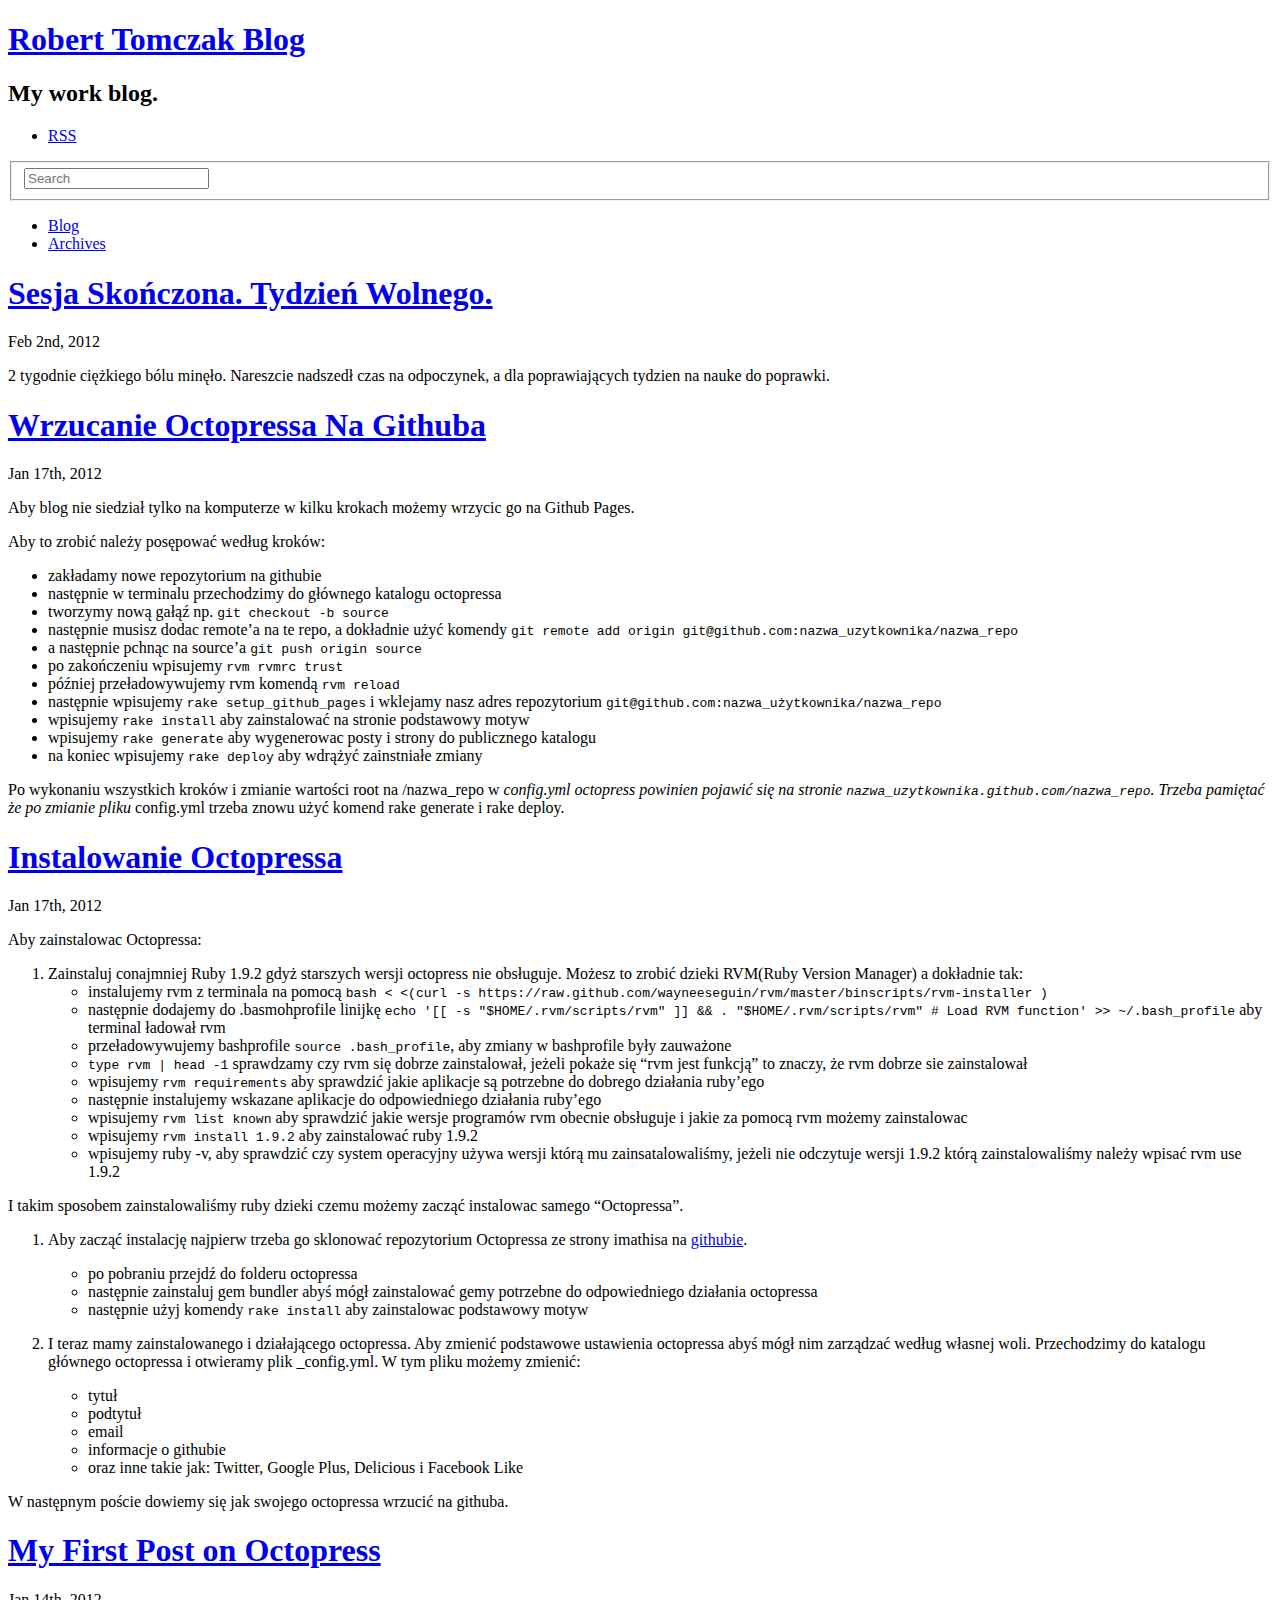
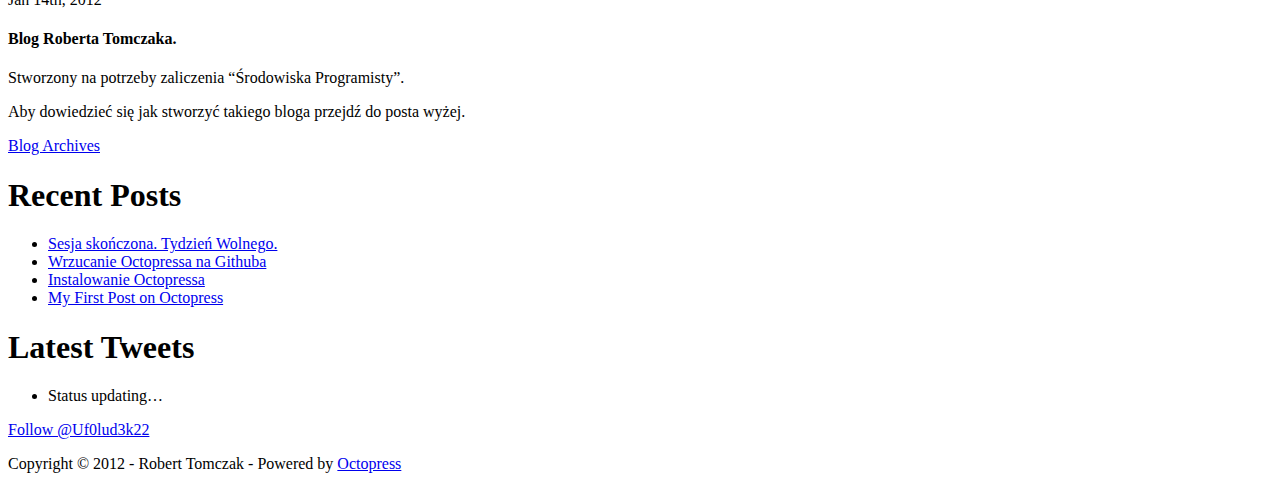
==== commit 969e35ee: "Site updated at 2012-02-02 15:16:38 UTC" ====
--- a/index.html
+++ b/index.html
@@ -19,11 +19,11 @@
 
   
   <link rel="canonical" href="http://roberttomczak.github.com/myblog/">
-  <link href="/favicon.png" rel="icon">
-  <link href="/stylesheets/screen.css" media="screen, projection" rel="stylesheet" type="text/css">
-  <script src="/javascripts/modernizr-2.0.js"></script>
-  <script src="/javascripts/ender.js"></script>
-  <script src="/javascripts/octopress.js" type="text/javascript"></script>
+  <link href="/myblog/favicon.png" rel="icon">
+  <link href="/myblog/stylesheets/screen.css" media="screen, projection" rel="stylesheet" type="text/css">
+  <script src="/myblog/javascripts/modernizr-2.0.js"></script>
+  <script src="/myblog/javascripts/ender.js"></script>
+  <script src="/myblog/javascripts/octopress.js" type="text/javascript"></script>
   <link href="/atom.xml" rel="alternate" title="Robert Tomczak Blog" type="application/atom+xml">
   <!--Fonts from Google"s Web font directory at http://google.com/webfonts -->
 <link href="http://fonts.googleapis.com/css?family=PT+Serif:regular,italic,bold,bolditalic" rel="stylesheet" type="text/css">
@@ -35,7 +35,7 @@
 
 <body   >
   <header role="banner"><hgroup>
-  <h1><a href="/">Robert Tomczak Blog</a></h1>
+  <h1><a href="/myblog/">Robert Tomczak Blog</a></h1>
   
     <h2>My work blog.</h2>
   
@@ -53,8 +53,8 @@
   </fieldset>
 </form>
 <ul class="main-navigation">
-  <li><a href="/">Blog</a></li>
-  <li><a href="/blog/archives">Archives</a></li>
+  <li><a href="/myblog/">Blog</a></li>
+  <li><a href="/myblog/blog/archives">Archives</a></li>
 </ul>
 
 </nav>
@@ -68,7 +68,7 @@
       
   <header>
     
-      <h1 class="entry-title"><a href="/blog/2012/02/02/sesja-skonczona-tydzien-wolnego/">Sesja Skończona. Tydzień Wolnego.</a></h1>
+      <h1 class="entry-title"><a href="/myblog/blog/2012/02/02/sesja-skonczona-tydzien-wolnego/">Sesja Skończona. Tydzień Wolnego.</a></h1>
     
     
       <p class="meta">
@@ -99,7 +99,7 @@
       
   <header>
     
-      <h1 class="entry-title"><a href="/blog/2012/01/17/wrzucanie-octopressa-na-githuba/">Wrzucanie Octopressa Na Githuba</a></h1>
+      <h1 class="entry-title"><a href="/myblog/blog/2012/01/17/wrzucanie-octopressa-na-githuba/">Wrzucanie Octopressa Na Githuba</a></h1>
     
     
       <p class="meta">
@@ -149,7 +149,7 @@
       
   <header>
     
-      <h1 class="entry-title"><a href="/blog/2012/01/17/instalowanie-octopressa/">Instalowanie Octopressa</a></h1>
+      <h1 class="entry-title"><a href="/myblog/blog/2012/01/17/instalowanie-octopressa/">Instalowanie Octopressa</a></h1>
     
     
       <p class="meta">
@@ -224,7 +224,7 @@
       
   <header>
     
-      <h1 class="entry-title"><a href="/blog/2012/01/14/my-first-post-on-octopress/">My First Post on Octopress</a></h1>
+      <h1 class="entry-title"><a href="/myblog/blog/2012/01/14/my-first-post-on-octopress/">My First Post on Octopress</a></h1>
     
     
       <p class="meta">
@@ -256,7 +256,7 @@
   
   <div class="pagination">
     
-    <a href="/blog/archives">Blog Archives</a>
+    <a href="/myblog/blog/archives">Blog Archives</a>
     
   </div>
 </div>
@@ -267,19 +267,19 @@
   <ul id="recent_posts">
     
       <li class="post">
-        <a href="/blog/2012/02/02/sesja-skonczona-tydzien-wolnego/">Sesja skończona. Tydzień Wolnego.</a>
+        <a href="/myblog/blog/2012/02/02/sesja-skonczona-tydzien-wolnego/">Sesja skończona. Tydzień Wolnego.</a>
       </li>
     
       <li class="post">
-        <a href="/blog/2012/01/17/wrzucanie-octopressa-na-githuba/">Wrzucanie Octopressa na Githuba</a>
+        <a href="/myblog/blog/2012/01/17/wrzucanie-octopressa-na-githuba/">Wrzucanie Octopressa na Githuba</a>
       </li>
     
       <li class="post">
-        <a href="/blog/2012/01/17/instalowanie-octopressa/">Instalowanie Octopressa</a>
+        <a href="/myblog/blog/2012/01/17/instalowanie-octopressa/">Instalowanie Octopressa</a>
       </li>
     
       <li class="post">
-        <a href="/blog/2012/01/14/my-first-post-on-octopress/">My First Post on Octopress</a>
+        <a href="/myblog/blog/2012/01/14/my-first-post-on-octopress/">My First Post on Octopress</a>
       </li>
     
   </ul>
@@ -296,7 +296,7 @@
       getTwitterFeed("Uf0lud3k22", 4, false);
     });
   </script>
-  <script src="/javascripts/twitter.js" type="text/javascript"> </script>
+  <script src="/myblog/javascripts/twitter.js" type="text/javascript"> </script>
   
     <a href="http://twitter.com/Uf0lud3k22" class="twitter-follow-button" data-width="208px" data-show-count="false">Follow @Uf0lud3k22</a>
   
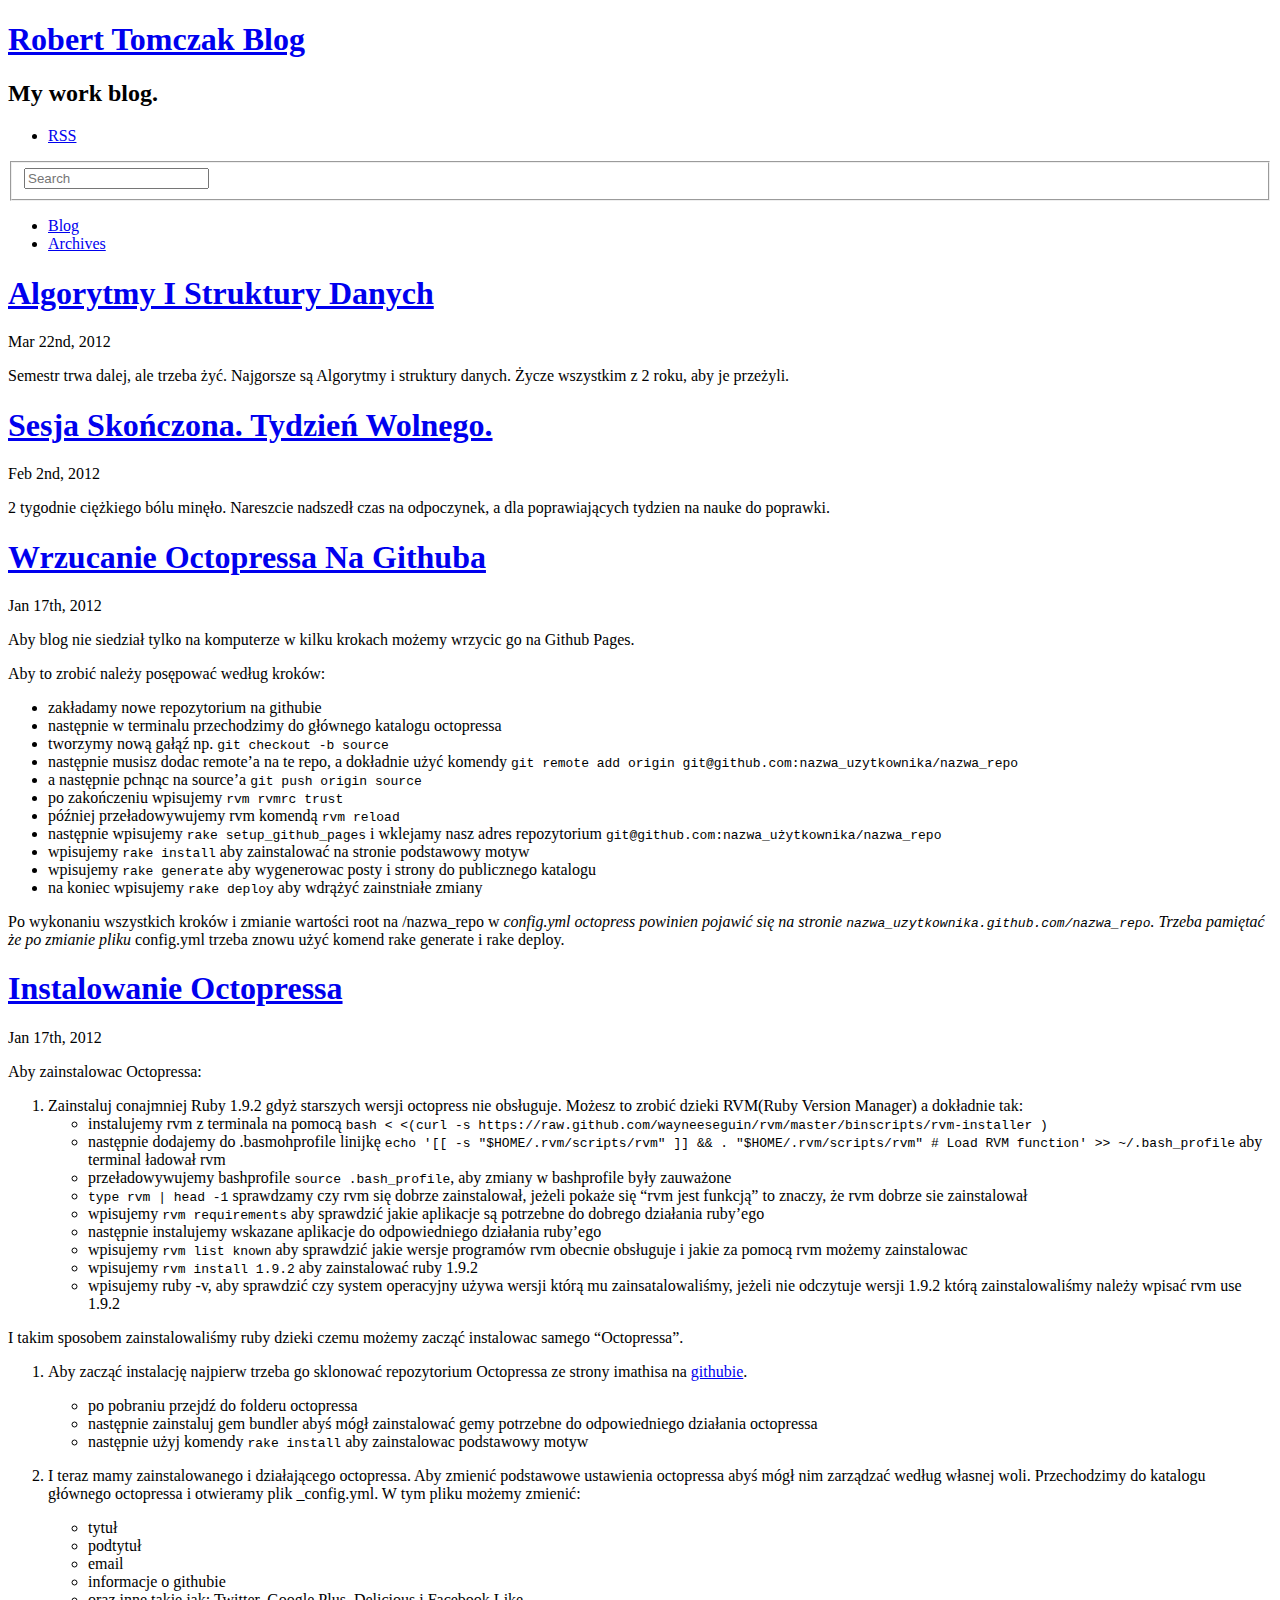
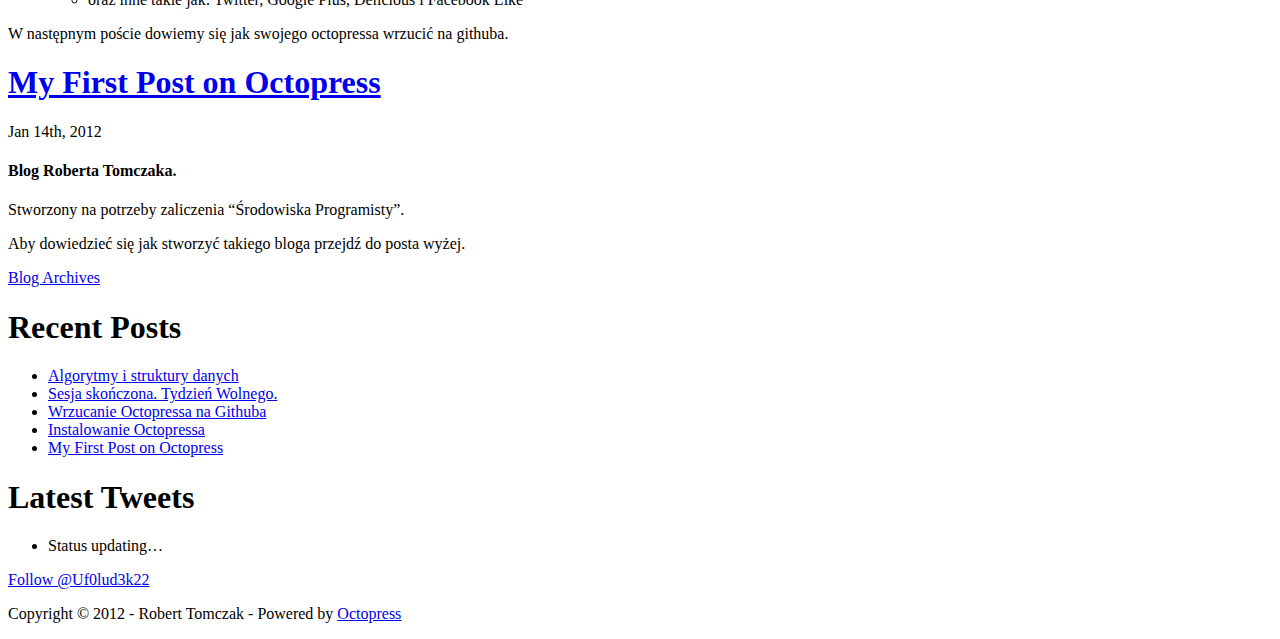
==== commit 0fbb52b6: "Site updated at 2012-03-22 18:33:14 UTC" ====
--- a/index.html
+++ b/index.html
@@ -9,7 +9,7 @@
   <meta name="author" content="Robert Tomczak">
 
   
-  <meta name="description" content="2 tygodnie ciężkiego bólu minęło. Nareszcie nadszedł czas na odpoczynek, a dla poprawiających tydzien na nauke do poprawki.">
+  <meta name="description" content="Semestr trwa dalej, ale trzeba żyć. Najgorsze są Algorytmy i struktury danych. Życze wszystkim z 2 roku, aby je przeżyli.">
   
 
   <!-- http://t.co/dKP3o1e -->
@@ -62,6 +62,37 @@
     <div id="content">
       <div class="blog-index">
   
+  
+  
+    <article>
+      
+  <header>
+    
+      <h1 class="entry-title"><a href="/myblog/blog/2012/03/22/algorytmy-i-struktury-danych/">Algorytmy I Struktury Danych</a></h1>
+    
+    
+      <p class="meta">
+        
+
+
+
+
+  
+
+<time datetime="2012-03-22T19:29:00+01:00" pubdate>Mar 22<span>nd</span>, 2012</time>
+        
+      </p>
+    
+  </header>
+
+
+  <div class="entry-content"><p>Semestr trwa dalej, ale trzeba żyć. Najgorsze są Algorytmy i struktury danych. Życze wszystkim z 2 roku, aby je przeżyli.</p>
+</div>
+  
+  
+
+
+    </article>
   
   
     <article>
@@ -267,6 +298,10 @@
   <ul id="recent_posts">
     
       <li class="post">
+        <a href="/myblog/blog/2012/03/22/algorytmy-i-struktury-danych/">Algorytmy i struktury danych</a>
+      </li>
+    
+      <li class="post">
         <a href="/myblog/blog/2012/02/02/sesja-skonczona-tydzien-wolnego/">Sesja skończona. Tydzień Wolnego.</a>
       </li>
     
